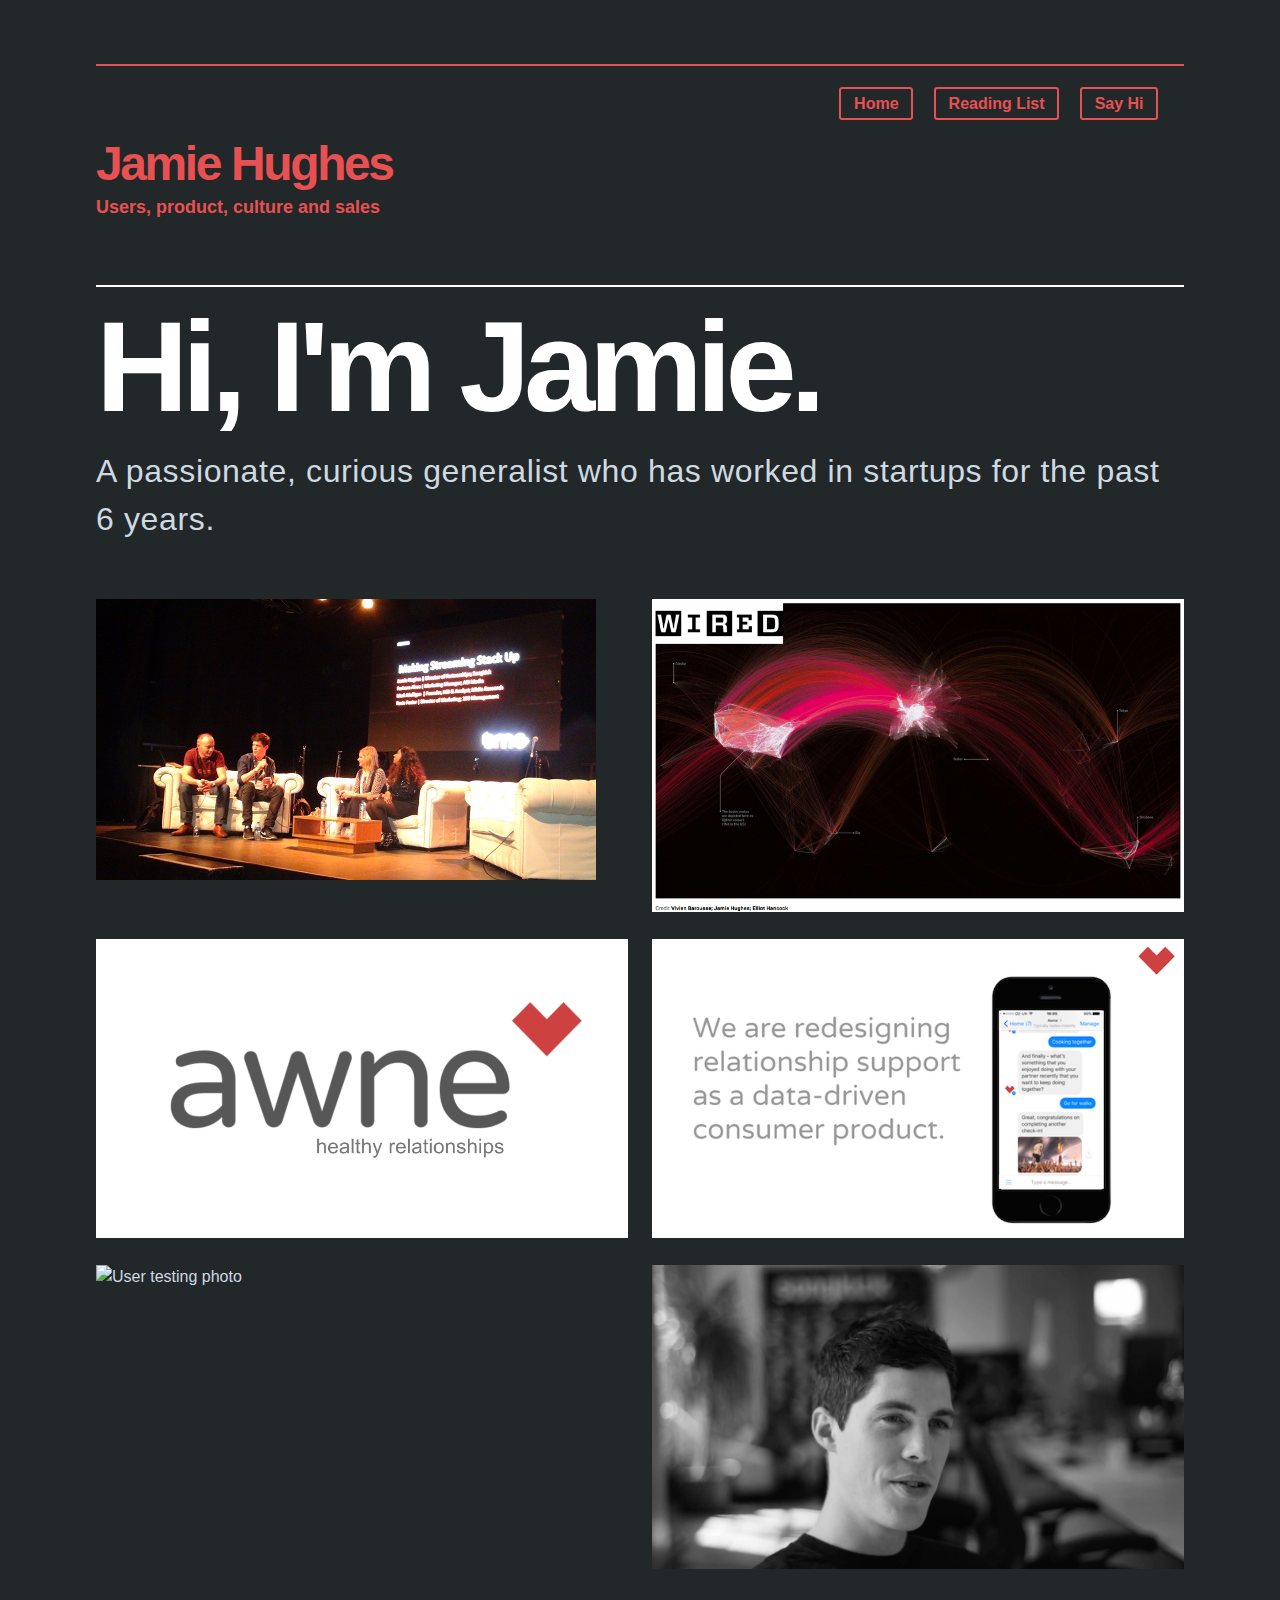
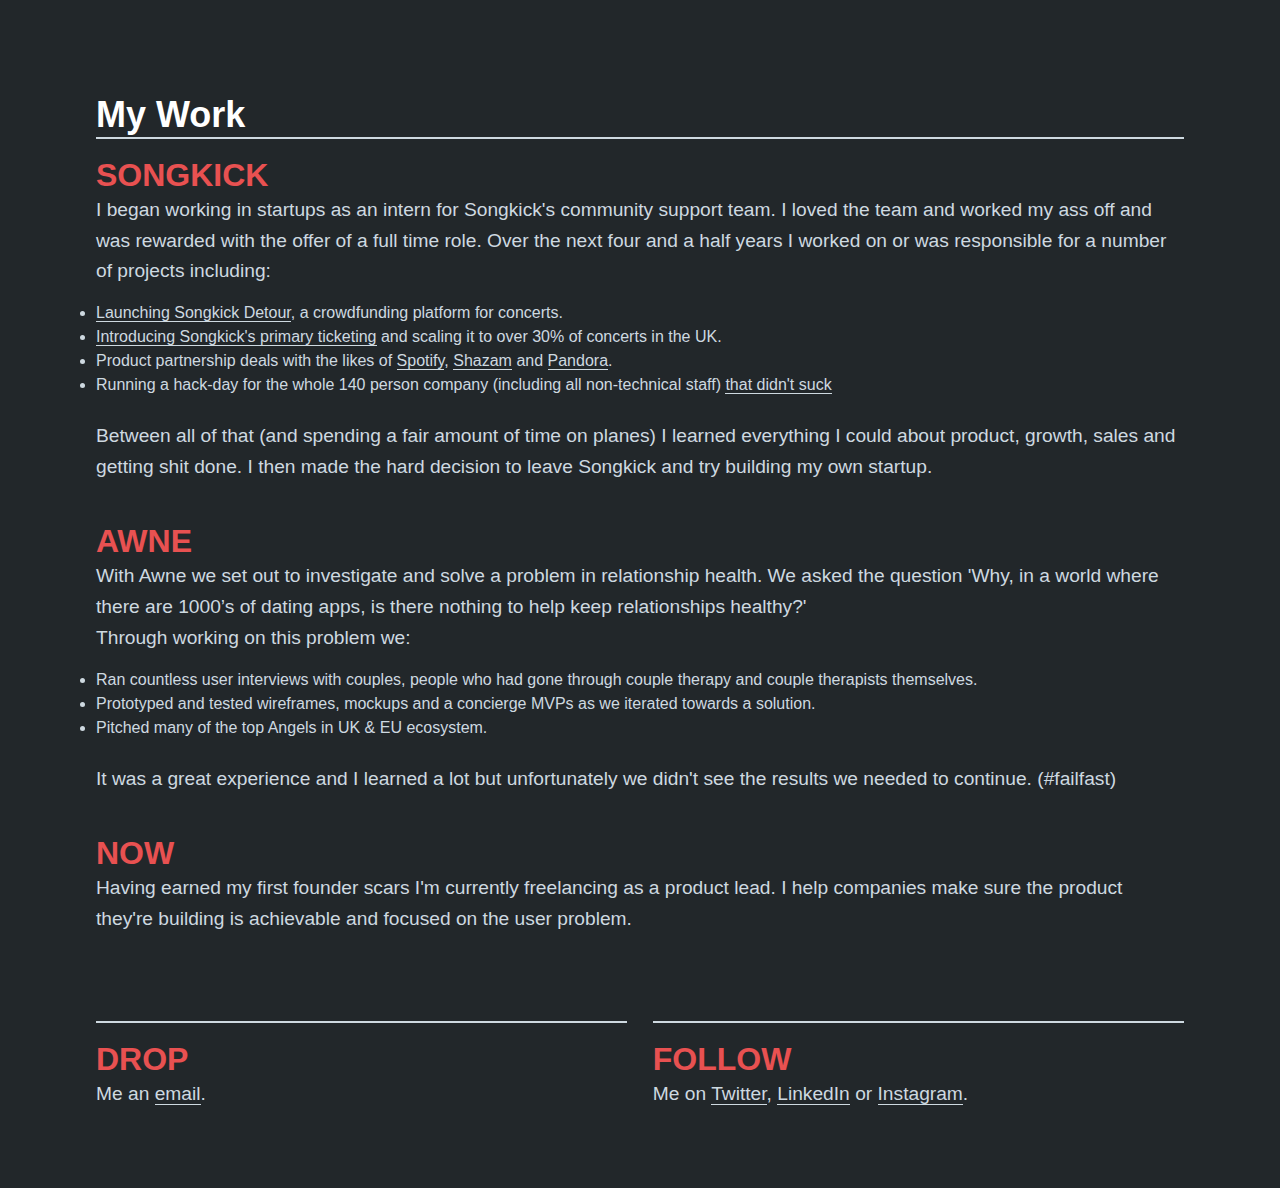
==== index.html @ 9d85dfd2 "footers" ====
<!doctype html>
<html>
<head>
	<meta charset="utf-8">
	<meta http-equiv="X-UA-Compatible" content="IE=edge">
	<meta name="viewport" content="width=device-width, initial-scale=1.0">

	<link rel="shortcut icon" href="img/favicon.ico"> 
	<link rel="stylesheet" href="css/vendor/fluidbox.min.css">
	<link rel="stylesheet" href="css/main.css">

	<title>Jamie Hughes</title>

</head>
<body>


	<header>
		<nav>
			<ul>
				<li><a href="#" class="bordered">Home</a></li>
				<li><a href="reading.html" class="bordered">Reading List</a></li>
				<li><a href="mailto:hijameshughes@gmail.com" class="bordered">Say Hi</a></li>
			</ul>
			</nav>
			
		<div id="logo-container">
			<div id="logo"><a href="/">Jamie Hughes</a></div>
			<div id="subtitle">Users, product, culture and sales</div>
		</div>
	</header>

	<div id="content">

		<section class="intro">
			<h1>Hi, I'm Jamie.</h1>
				<p>A passionate, curious generalist who has worked in startups for the past 6 years.</p>
			
		</section>

		<section class="row">
			<div class="photo-grid">
				<a href="img/streaming.jpg" rel="lightbox" class="col-2"><img src="img/streaming.jpg" alt="Brighton Music Conference panel"></a>
				<a href="img/wired.png" rel="lightbox" class="col-2"><img src="img/wired.png" alt="Wired article excerpt"></a>
				<a href="img/awne_front_page.png" rel="lightbox" class="col-2"><img src="img/awne_front_page.png" alt="Slide"></a>
				<a href="img/pitchslide.png" rel="lightbox" class="col-2"><img src="img/pitchslide.png" alt="Slide"></a>
				<a href="img/user-testing.png" rel="lightbox" class="col-2"><img src="img/user-testing.png" alt="User testing photo"></a>
				<a href="img/life_at_sk.png" rel="lightbox" class="col-2"><img src="img/life_at_sk.png" alt="life at sk"></a>
			</div>
			<br>
			<br>
		</section>
		
		<section class="row">
			<h1>My Work</h1>
			<div class="col-full">
				<h2>Songkick</h2>
				<p>
				I began working in startups as an intern for Songkick's community support team. I loved the team and worked my ass off and was rewarded with the offer of a full time role. Over the next four and a half years I worked on or was responsible for a number of projects including:</p>
				<li><a href="http://www.bbc.co.uk/news/technology-22552747">Launching Songkick Detour</a>, a crowdfunding platform for concerts.<br></li>
				<li><a href="https://www.theguardian.com/technology/2013/nov/21/songkick-iphone-in-app-ticketing">Introducing Songkick's primary ticketing</a> and scaling it to over 30% of concerts in the UK.<br></li>
				<li>Product partnership deals with the likes of <a href="http://www.macworld.com/article/3004531/streaming-media/spotify-launches-personalized-concert-recommendations.html">Spotify</a>, <a href="http://www.hypebot.com/hypebot/2017/03/songkick-announces-shazam-integration-new-stats.html">Shazam</a> and <a href="http://www.hypebot.com/hypebot/2016/11/pandora-gets-a-makeover-replays-more-skips-and-tour-dates-via-ticketfly-and-songkick.html">Pandora</a>.</li>
				<li>Running a hack-day for the whole 140 person company (including all non-technical staff) <a href="https://blog.songkick.com/sketching-at-scale-f08a529ae0b">that didn't suck</a><br><br>
				<p>Between all of that (and spending a fair amount of time on planes) I learned everything I could about product, growth, sales and getting shit done. I then made the hard decision to leave Songkick and try building my own startup.</p>
				<br>
				<h2>Awne</h2>
				<p> With Awne we set out to investigate and solve a problem in relationship health. We asked the question 'Why, in a world where there are 1000’s of dating apps, is there nothing to help keep relationships healthy?'<br>
				Through working on this problem we:</p>
				<li> Ran countless user interviews with couples, people who had gone through couple therapy and couple therapists themselves.</li>
				<li> Prototyped and tested wireframes, mockups and a concierge MVPs as we iterated towards a solution.</li>
				<li> Pitched many of the top Angels in UK & EU ecosystem.</li> <br>
				<p>It was a great experience and I learned a lot but unfortunately we didn't see the results we needed to continue. (#failfast)</p>
				<br>
				<h2>Now</h2>
				<p> Having earned my first founder scars I'm currently freelancing as a product lead. I help companies make sure the product they're building is achievable and focused on the user problem.</p>
				<br>
			</div>
		</section>
		
		<section class="row">
			<div class="col">
				<h2>Drop</h2>
				<p>
					Me an <a href="mailto:hijameshughes@gmail.com">email</a>.
				</p>
			</div>
			<div class="col">
				<h2>Follow</h2>
				<p>
					Me on <a href="http://twitter.com/jamiepluscoffee">Twitter</a>, <a href="https://www.linkedin.com/in/jamie-hughes-67142531/">LinkedIn</a> or <a href="https://www.instagram.com/jamiepluscoffeee/">Instagram</a>.
				</p>
			</div>
		</section>

	<script src="//ajax.googleapis.com/ajax/libs/jquery/1.11.0/jquery.min.js"></script>
	<script>
	if (!window.jQuery) 
	{
	    document.write('<script src="js/vendor/jquery.1.11.min.js"><\/script>');
	}
	</script>

	<script src="js/vendor/jquery.fluidbox.min.js"></script>
	<script src="js/main.js"></script>
</body>
</html>
---- css/vendor/fluidbox.min.css ----
.fluidbox{outline:0}.hidden{display:none}.fluidbox-overlay{background-color:rgba(255,255,255,.85);cursor:pointer;cursor:-webkit-zoom-out;cursor:-moz-zoom-out;opacity:0;position:fixed;top:0;left:0;bottom:0;right:0;transition:all .25s ease-in-out}.fluidbox-wrap{background-position:center center;background-size:cover;margin:0 auto;position:relative;transition:all .25s ease-in-out}.fluidbox-ghost{background-size:cover;background-position:center center;position:absolute;transition:all .25s ease-in-out}.fluidbox-closed .fluidbox-ghost{-webkit-transition-property:top,left,opacity,-webkit-transform;-moz-transition-property:top,left,opacity,-moz-transform;-o-transition-property:top,left,opacity,-o-transform;transition-property:top,left,opacity,transform;transition-delay:0,0,.25s,0}.fluidbox-closed .fluidbox-wrap img{transition-property:opacity;transition-delay:.25s;transition-duration:0s}
---- css/main.css ----
html, body, div, span, object, iframe,
h1, h2, h3, h4, h5, h6, p, blockquote, pre,
abbr, address, cite, code,
del, dfn, em, img, ins, kbd, q, samp,
small, strong, sub, sup, var,
b, i,
dl, dt, dd, ol, ul, li,
fieldset, form, label, legend,
table, caption, tbody, tfoot, thead, tr, th, td,
article, aside, canvas, details, figcaption, figure,
footer, header, hgroup, menu, nav, section, summary,
time, mark, audio, video {
  margin: 0;
  padding: 0;
  border: 0;
  outline: 0;
  vertical-align: baseline;
  background: transparent;
}

html, body {
  font-size: 100%;
}

article, aside, details, figcaption, figure, footer, header, hgroup, nav, section {
  display: block;
}

audio, canvas, video {
  display: inline-block;
}

audio:not([controls]) {
  display: none;
}

[hidden] {
  display: none;
}

html {
  font-size: 100%;
  -webkit-text-size-adjust: 100%;
  -ms-text-size-adjust: 100%;
}

html, button, input, select, textarea {
  font-family: sans-serif;
}

a:focus {
  outline: thin dotted;
  outline: 5px auto -webkit-focus-ring-color;
  outline-offset: -2px;
}
a:hover, a:active {
  outline: 0;
}

abbr[title] {
  border-bottom: 1px dotted;
}

b, strong {
  font-weight: bold;
}

blockquote {
  margin: 1em 40px;
}

dfn {
  font-style: italic;
}

mark {
  background: #ff0;
  color: #000;
}

pre, code, kbd, samp {
  font-family: monospace, serif;
  _font-family: 'courier new', monospace;
  font-size: 1em;
}

pre {
  white-space: pre;
  white-space: pre-wrap;
  word-wrap: break-word;
}

blockquote, q {
  quotes: none;
}
blockquote:before, blockquote:after, q:before, q:after {
  content: '';
  content: none;
}

small {
  font-size: 75%;
}

sub, sup {
  font-size: 75%;
  line-height: 0;
  position: relative;
  vertical-align: baseline;
}

sup {
  top: -0.5em;
}

sub {
  bottom: -0.25em;
}

nav ul, nav ol {
  list-style: none;
  list-style-image: none;
}

img {
  border: 0;
  height: auto;
  max-width: 100%;
  -ms-interpolation-mode: bicubic;
}

svg:not(:root) {
  overflow: hidden;
}

fieldset {
  border: 1px solid #c0c0c0;
  margin: 0 2px;
  padding: 0.35em 0.625em 0.75em;
}

legend {
  border: 0;
  padding: 0;
  white-space: normal;
}

button, input, select, textarea {
  font-size: 100%;
  margin: 0;
  vertical-align: baseline;
}

button, input {
  line-height: normal;
}

button, input[type="button"], input[type="reset"], input[type="submit"] {
  cursor: pointer;
  -webkit-appearance: button;
}

button[disabled], input[disabled] {
  cursor: default;
}

input[type="checkbox"], input[type="radio"] {
  box-sizing: border-box;
  padding: 0;
}

input[type="search"] {
  -webkit-appearance: textfield;
  -moz-box-sizing: content-box;
  -webkit-box-sizing: content-box;
  box-sizing: content-box;
}

input[type="search"]::-webkit-search-decoration, input[type="search"]::-webkit-search-cancel-button {
  -webkit-appearance: none;
}

button::-moz-focus-inner, input::-moz-focus-inner {
  border: 0;
  padding: 0;
}

textarea {
  overflow: auto;
  vertical-align: top;
}

table {
  border-collapse: collapse;
  border-spacing: 0;
}

/* Neat 1.7.0
 * http://neat.bourbon.io
 * Copyright 2012-2014 thoughtbot, inc.
 * MIT License */
html {
  -webkit-box-sizing: border-box;
  -moz-box-sizing: border-box;
  box-sizing: border-box;
}

*, *:before, *:after {
  -webkit-box-sizing: inherit;
  -moz-box-sizing: inherit;
  box-sizing: inherit;
}

body {
  -webkit-font-feature-settings: "kern", "liga", "frac", "pnum";
  -moz-font-feature-settings: "kern", "liga", "frac", "pnum";
  -ms-font-feature-settings: "kern", "liga", "frac", "pnum";
  font-feature-settings: "kern", "liga", "frac", "pnum";
  -webkit-font-smoothing: antialiased;
  text-rendering: optimizeLegibility;
  background-color: #22272a;
  color: #ced9e0;
  font-family: "font-family: " Helvetica Neue ",Helvetica,Arial,sans-serif";
  font-size: 1em;
  line-height: 1.5;
}

h1,
h2,
h3,
h4,
h5,
h6 {
  font-family: "font-family: " Helvetica Neue ",Helvetica,Arial,sans-serif";
  line-height: 1.25;
  margin: 0;
  color: #fff;
}

h1 {
  font-size: 2.25em;
}

h2 {
  font-size: 2em;
}

h3 {
  font-size: 1.75em;
}

h4 {
  font-size: 1.5em;
}

h5 {
  font-size: 1.25em;
}

h6 {
  font-size: 1em;
}

p {
  margin: 0 0 0.75em;
  font-family: "font-family: " Helvetica Neue ",Helvetica,Arial,sans-serif";
}

a {
  -webkit-transition: color 0.1s linear;
  -moz-transition: color 0.1s linear;
  transition: color 0.1s linear;
  color: #ced9e0;
  text-decoration: none;
}
a:hover {
  color: #9fb5c2;
  border-color: #9fb5c2;
}
a:active, a:focus {
  color: #9fb5c2;
  border-color: #9fb5c2;
  outline: none;
}

header {
  color: #fff;
}

hr {
  border-bottom: 1px solid #ddd;
  border-left: none;
  border-right: none;
  border-top: none;
  margin: 1.5em 0;
}

img,
picture {
  margin: 0;
  max-width: 100%;
}

blockquote {
  border-left: 2px solid #ddd;
  color: #fdfdfe;
  margin: 1.5em 0;
  padding-left: 0.75em;
}

cite {
  color: white;
  font-style: italic;
}
cite:before {
  content: "\2014 \00A0";
}

body {
  padding-left: 1em;
  padding-right: 1em;
}

a {
  border-bottom: 1px solid #ced9e0;
}

a:hover {
  color: #e85151;
}

header {
  max-width: 68em;
  margin-left: auto;
  margin-right: auto;
  margin-top: 4em;
  border-top: 2px solid #e85151;
  opacity: 0;
  -webkit-transform: translateY(50px);
  -moz-transform: translateY(50px);
  -ms-transform: translateY(50px);
  -o-transform: translateY(50px);
  transform: translateY(50px);
  -webkit-transition: all 1200ms ease;
  -moz-transition: all 1200ms ease;
  transition: all 1200ms ease;
  -webkit-transition-delay: 50ms;
  -moz-transition-delay: 50ms;
  transition-delay: 50ms;
}
header:after {
  content: "";
  display: table;
  clear: both;
}
@media screen and (max-width: 540px) {
  header {
    margin-top: 2em;
  }
}
header #logo-container {
  float: left;
  display: block;
  margin-right: 2.35765%;
  width: 48.82117%;
}
header #logo-container:last-child {
  margin-right: 0;
}
@media screen and (max-width: 540px) {
  header #logo-container {
    float: left;
    display: block;
    margin-right: 7.42297%;
    width: 100%;
  }
  header #logo-container:last-child {
    margin-right: 0;
  }
}
header #logo-container #logo {
  padding-top: 0em;
  font-weight: bold;
  font-size: 48px;
  line-height: 60px;
  letter-spacing: -0.05em;
  float: none;
}
header #logo-container #subtitle {
  color: #e85151;
  font-weight: bold;
  font-size: 18px;
}
header a {
  color: #e85151;
  text-decoration: none;
  border: none;
}
header a:hover {
  color: #d11c1c;
  border-color: #d11c1c;
}
header a:active, header a:focus {
  color: #d11c1c;
  border-color: #d11c1c;
}
header nav {
  text-align: right;
  float: right;
  display: block;
  margin-right: 2.35765%;
  width: 74.41059%;
}
header nav:last-child {
  margin-right: 0;
}
@media screen and (max-width: 540px) {
  header nav {
    text-align: left;
    margin-top: 1em;
    float: right;
    display: block;
    margin-right: 7.42297%;
    width: 100%;
  }
  header nav:last-child {
    margin-right: 0;
  }
}
header nav ul {
  padding-top: 0.5em;
  line-height: 60px;
}
header nav ul li {
  display: inline-block;
  margin-left: 1em;
}
@media screen and (max-width: 540px) {
  header nav ul li {
    margin-left: 0;
    margin-right: 1em;
  }
}
header nav ul li a {
  font-weight: bold;
}
header nav ul li a.bordered {
  border-radius: 0.2em;
  padding: 0.4em;
  padding-left: 0.8em;
  padding-right: 0.8em;
  border: 2px solid #e85151;
}

#content {
  max-width: 68em;
  margin-left: auto;
  margin-right: auto;
  padding-bottom: 1em;
  opacity: 0;
  -webkit-transform: translateY(50px);
  -moz-transform: translateY(50px);
  -ms-transform: translateY(50px);
  -o-transform: translateY(50px);
  transform: translateY(50px);
  -webkit-transition: all 1200ms ease;
  -moz-transition: all 1200ms ease;
  transition: all 1200ms ease;
  -webkit-transition-delay: 350ms;
  -moz-transition-delay: 350ms;
  transition-delay: 350ms;
}
#content:after {
  content: "";
  display: table;
  clear: both;
}
#content section.intro {
  max-width: 68em;
  margin-left: auto;
  margin-right: auto;
  margin-bottom: 0em;
}
#content section.intro:after {
  content: "";
  display: table;
  clear: both;
}
@media screen and (max-width: 540px) {
  #content section.intro {
    margin-bottom: 1em;
  }
}
#content section.intro h1 {
  font-size: 8em;
  border-top: 2px solid #fff;
  letter-spacing: -0.05em;
  margin-top: 0.5em;
  margin-bottom: 0em;
}
@media screen and (max-width: 540px) {
  #content section.intro h1 {
    font-size: 4em;
    line-height: 1.2em;
    padding-top: 0.4em;
  }
}
#content section.intro h1 span.nl {
  display: none;
}
@media screen and (max-width: 540px) {
  #content section.intro h1 span.nl {
    display: block;
  }
}
#content section.intro p {
  font-size: 2.0em;
  line-height: 1.5em;
  letter-spacing: 0.02em;
}
#content section.row {
  max-width: 68em;
  margin-left: auto;
  margin-right: auto;
  padding-top: 2em;
  padding-bottom: 1em;
}
#content section.row h2 {
  text-transform: uppercase;
  font-size: 2.0em;
  font-weight: bold;
  color: #e85151;
  margin-bottom: 0em;
}
#content section.row p {
  font-size: 1.2em;
  line-height: 1.6em;
}
#content section.row .col, #content section.row .col-full {
  float: left;
  display: block;
  margin-right: 2.35765%;
  width: 48.82117%;
  border-top: 2px solid #ced9e0;
  padding-top: 1em;
  padding-bottom: 3em;
}
#content section.row .col:last-child, #content section.row .col-full:last-child {
  margin-right: 0;
}
@media screen and (max-width: 540px) {
  #content section.row .col, #content section.row .col-full {
    float: left;
    display: block;
    margin-right: 7.42297%;
    width: 100%;
  }
  #content section.row .col:last-child, #content section.row .col-full:last-child {
    margin-right: 0;
  }
}
#content section.row .col-full {
  float: left;
  display: block;
  margin-right: 2.35765%;
  width: 100%;
}
#content section.row .col-full:last-child {
  margin-right: 0;
}
@media screen and (max-width: 540px) {
  #content section.row .col-full {
    float: left;
    display: block;
    margin-right: 7.42297%;
    width: 100%;
  }
  #content section.row .col-full:last-child {
    margin-right: 0;
  }
}
#content .photo-grid {
  display: -webkit-box;
  display: -moz-box;
  display: box;
  display: -webkit-flex;
  display: -moz-flex;
  display: -ms-flexbox;
  display: flex;
  -webkit-flex-flow: row wrap;
  -moz-flex-flow: row wrap;
  flex-flow: row wrap;
  -webkit-box-pack: justify;
  -moz-box-pack: justify;
  box-pack: justify;
  -webkit-justify-content: space-between;
  -moz-justify-content: space-between;
  -ms-justify-content: space-between;
  -o-justify-content: space-between;
  justify-content: space-between;
  -ms-flex-pack: justify;
}
#content .photo-grid a {
  margin-bottom: 20px;
  border: none;
  text-decoration: none;
}
#content .photo-grid a.col-1 {
  width: 100%;
}
#content .photo-grid a.col-2 {
  width: 49%;
  width: calc(50% - 12px);
}
#content .photo-grid a.col-3 {
  width: 32%;
  width: calc(33.33333% - 16px);
}
@media screen and (max-width: 540px) {
  #content .photo-grid a {
    margin-bottom: 10px;
  }
  #content .photo-grid a.col-2 {
    width: 49%;
    width: calc(50% - 7px);
  }
}

.loaded header {
  -webkit-transform: none;
  -moz-transform: none;
  -ms-transform: none;
  -o-transform: none;
  transform: none;
  opacity: 1;
}
.loaded #content {
  -webkit-transform: none;
  -moz-transform: none;
  -ms-transform: none;
  -o-transform: none;
  transform: none;
  opacity: 1;
}

/*# sourceMappingURL=main.css.map */
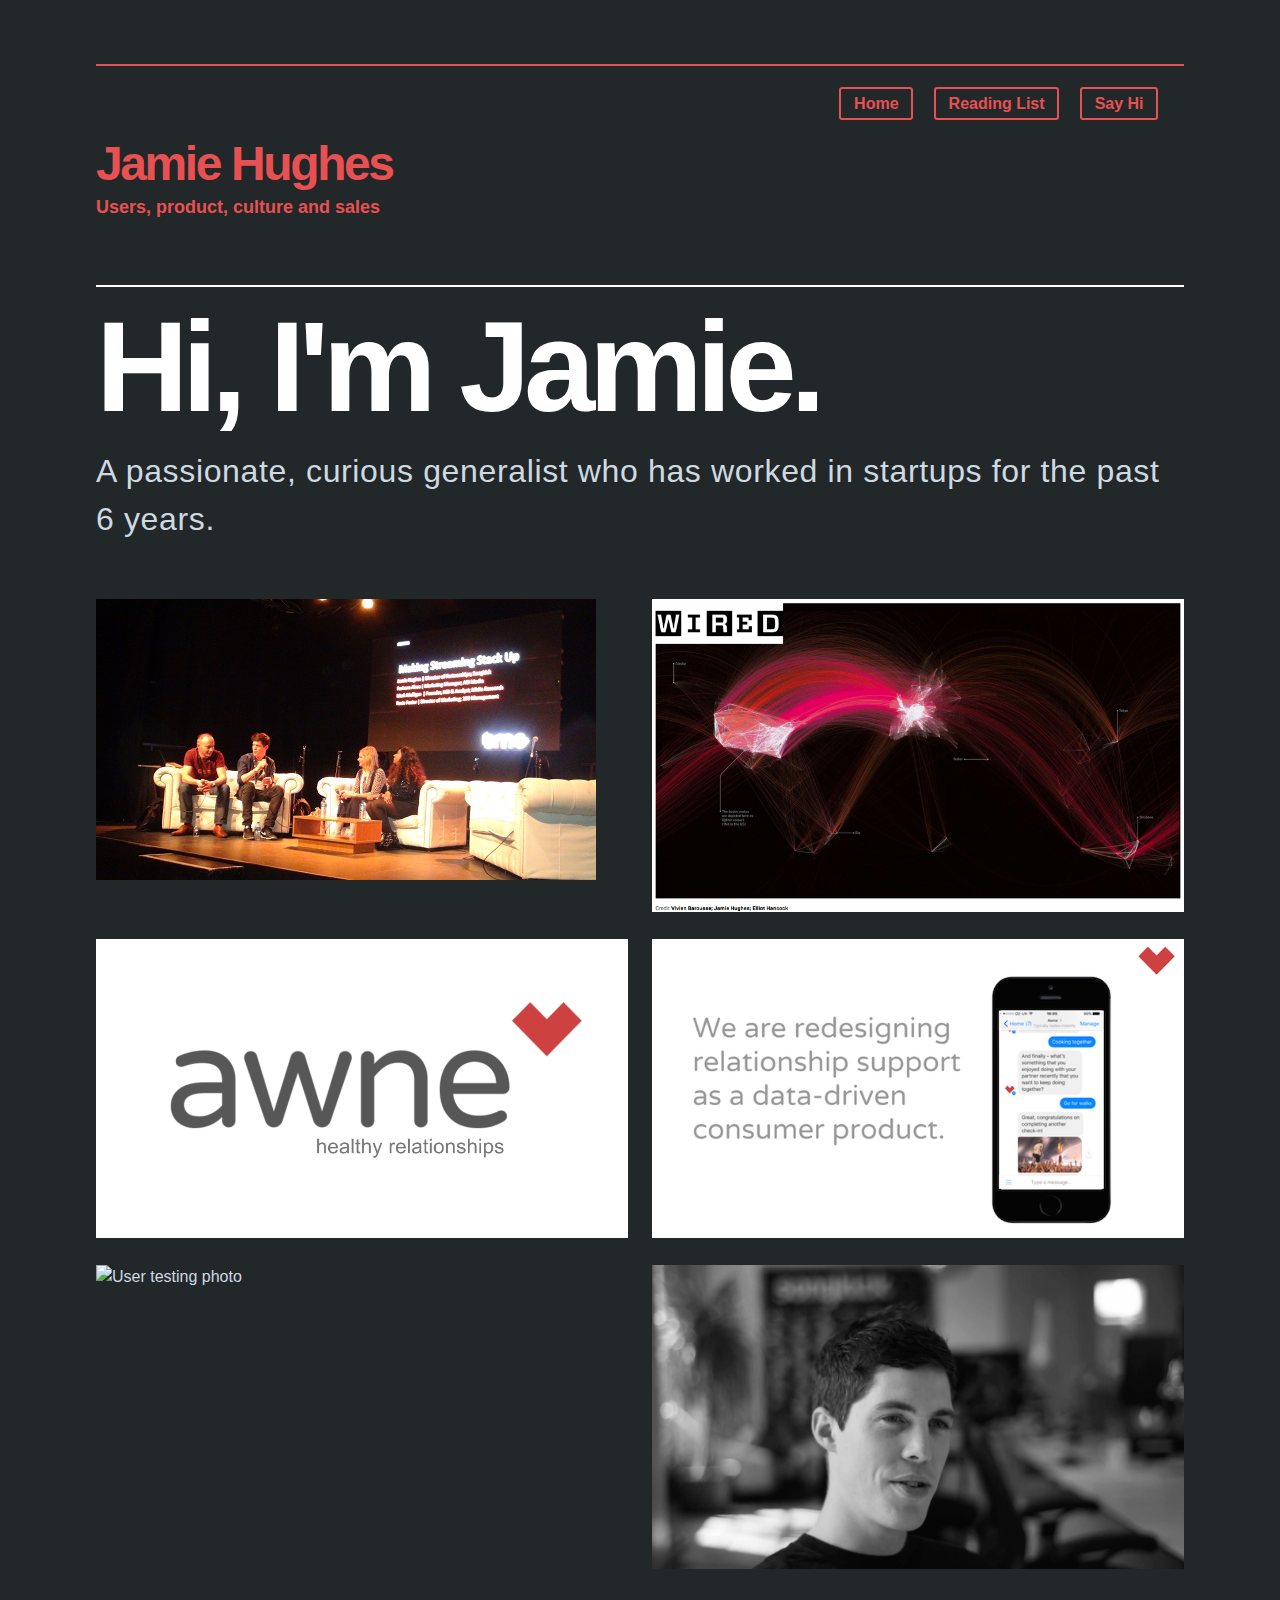
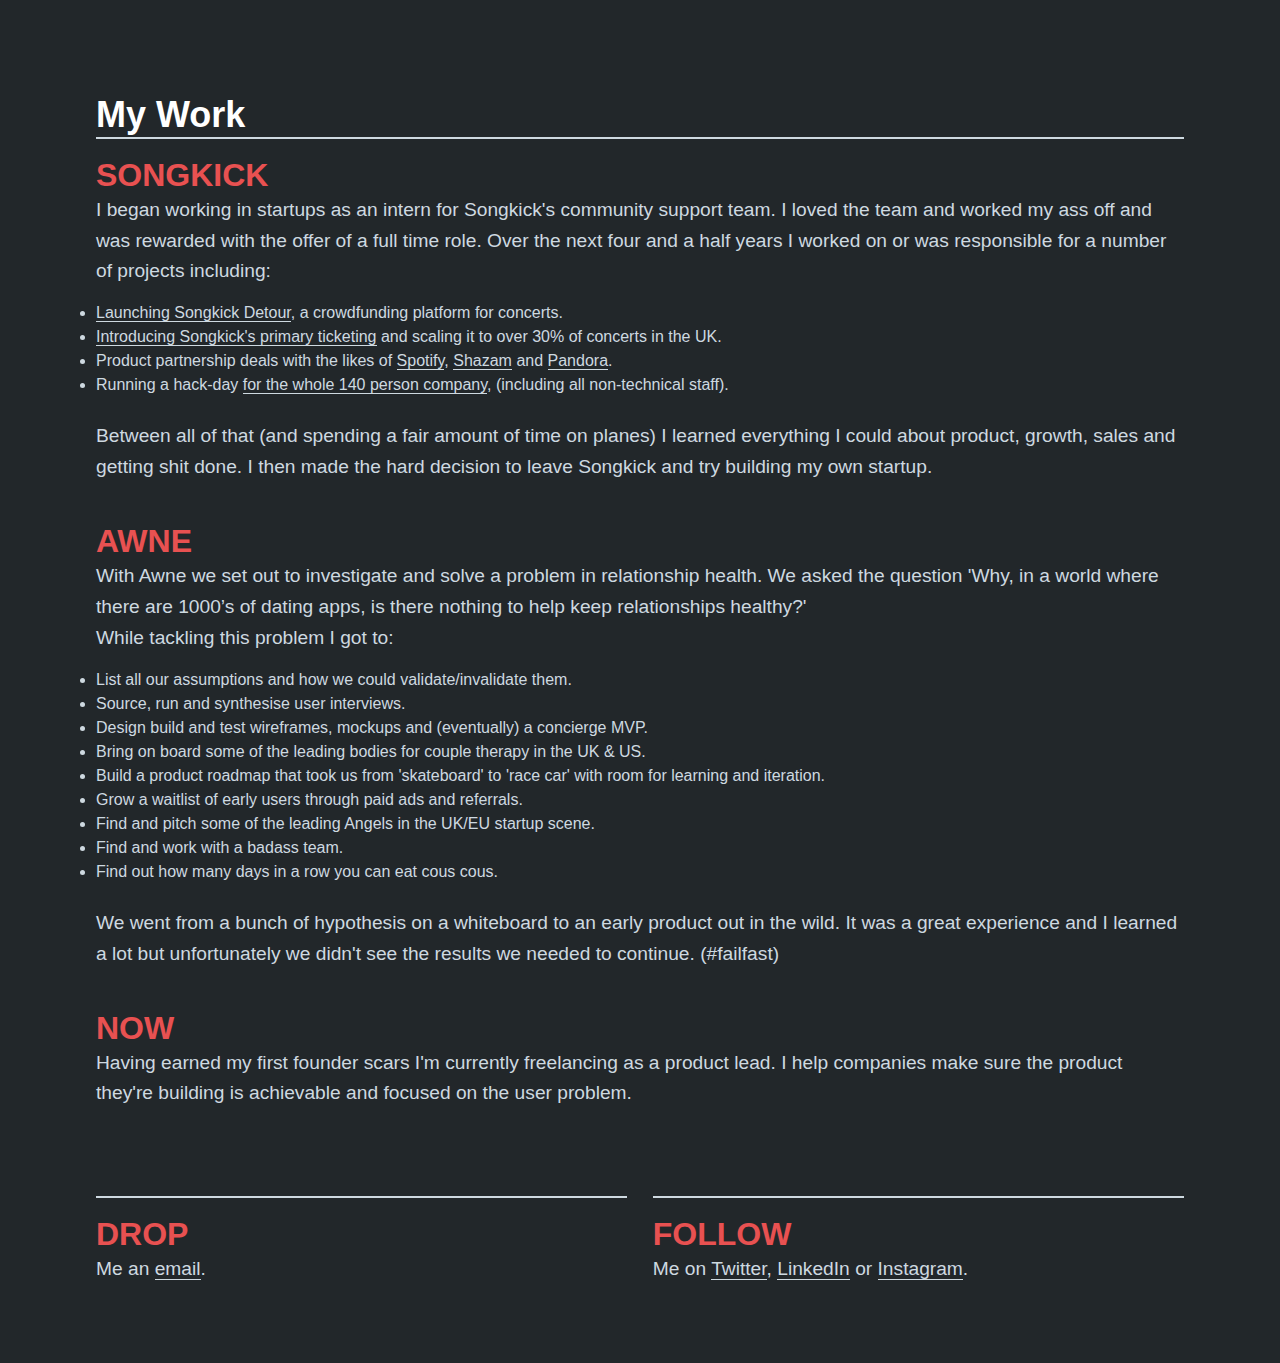
==== commit e744643f: "copy" ====
--- a/index.html
+++ b/index.html
@@ -60,16 +60,23 @@
 				<li><a href="http://www.bbc.co.uk/news/technology-22552747">Launching Songkick Detour</a>, a crowdfunding platform for concerts.<br></li>
 				<li><a href="https://www.theguardian.com/technology/2013/nov/21/songkick-iphone-in-app-ticketing">Introducing Songkick's primary ticketing</a> and scaling it to over 30% of concerts in the UK.<br></li>
 				<li>Product partnership deals with the likes of <a href="http://www.macworld.com/article/3004531/streaming-media/spotify-launches-personalized-concert-recommendations.html">Spotify</a>, <a href="http://www.hypebot.com/hypebot/2017/03/songkick-announces-shazam-integration-new-stats.html">Shazam</a> and <a href="http://www.hypebot.com/hypebot/2016/11/pandora-gets-a-makeover-replays-more-skips-and-tour-dates-via-ticketfly-and-songkick.html">Pandora</a>.</li>
-				<li>Running a hack-day for the whole 140 person company (including all non-technical staff) <a href="https://blog.songkick.com/sketching-at-scale-f08a529ae0b">that didn't suck</a><br><br>
+				<li>Running a hack-day <a href="https://blog.songkick.com/sketching-at-scale-f08a529ae0b">for the whole 140 person company</a>, (including all non-technical staff).</li><br>
 				<p>Between all of that (and spending a fair amount of time on planes) I learned everything I could about product, growth, sales and getting shit done. I then made the hard decision to leave Songkick and try building my own startup.</p>
 				<br>
 				<h2>Awne</h2>
 				<p> With Awne we set out to investigate and solve a problem in relationship health. We asked the question 'Why, in a world where there are 1000’s of dating apps, is there nothing to help keep relationships healthy?'<br>
-				Through working on this problem we:</p>
-				<li> Ran countless user interviews with couples, people who had gone through couple therapy and couple therapists themselves.</li>
-				<li> Prototyped and tested wireframes, mockups and a concierge MVPs as we iterated towards a solution.</li>
-				<li> Pitched many of the top Angels in UK & EU ecosystem.</li> <br>
-				<p>It was a great experience and I learned a lot but unfortunately we didn't see the results we needed to continue. (#failfast)</p>
+				While tackling this problem I got to:
+				<li> List all our assumptions and how we could validate/invalidate them.</li> 
+				<li> Source, run and synthesise user interviews.</li>
+				<li> Design build and test wireframes, mockups and (eventually) a concierge MVP.</li>
+				<li> Bring on board some of the leading bodies for couple therapy in the UK & US.</li>
+				<li> Build a product roadmap that took us from 'skateboard' to 'race car' with room for learning and iteration.</li>
+				<li> Grow a waitlist of early users through paid ads and referrals.</li>
+				<li> Find and pitch some of the leading Angels in the UK/EU startup scene.</li>
+				<li> Find and work with a badass team.</li>
+				<li> Find out how many days in a row you can eat cous cous.</li>
+				<br>
+				<p>We went from a bunch of hypothesis on a whiteboard to an early product out in the wild. It was a great experience and I learned a lot but unfortunately we didn't see the results we needed to continue. (#failfast)</p>
 				<br>
 				<h2>Now</h2>
 				<p> Having earned my first founder scars I'm currently freelancing as a product lead. I help companies make sure the product they're building is achievable and focused on the user problem.</p>
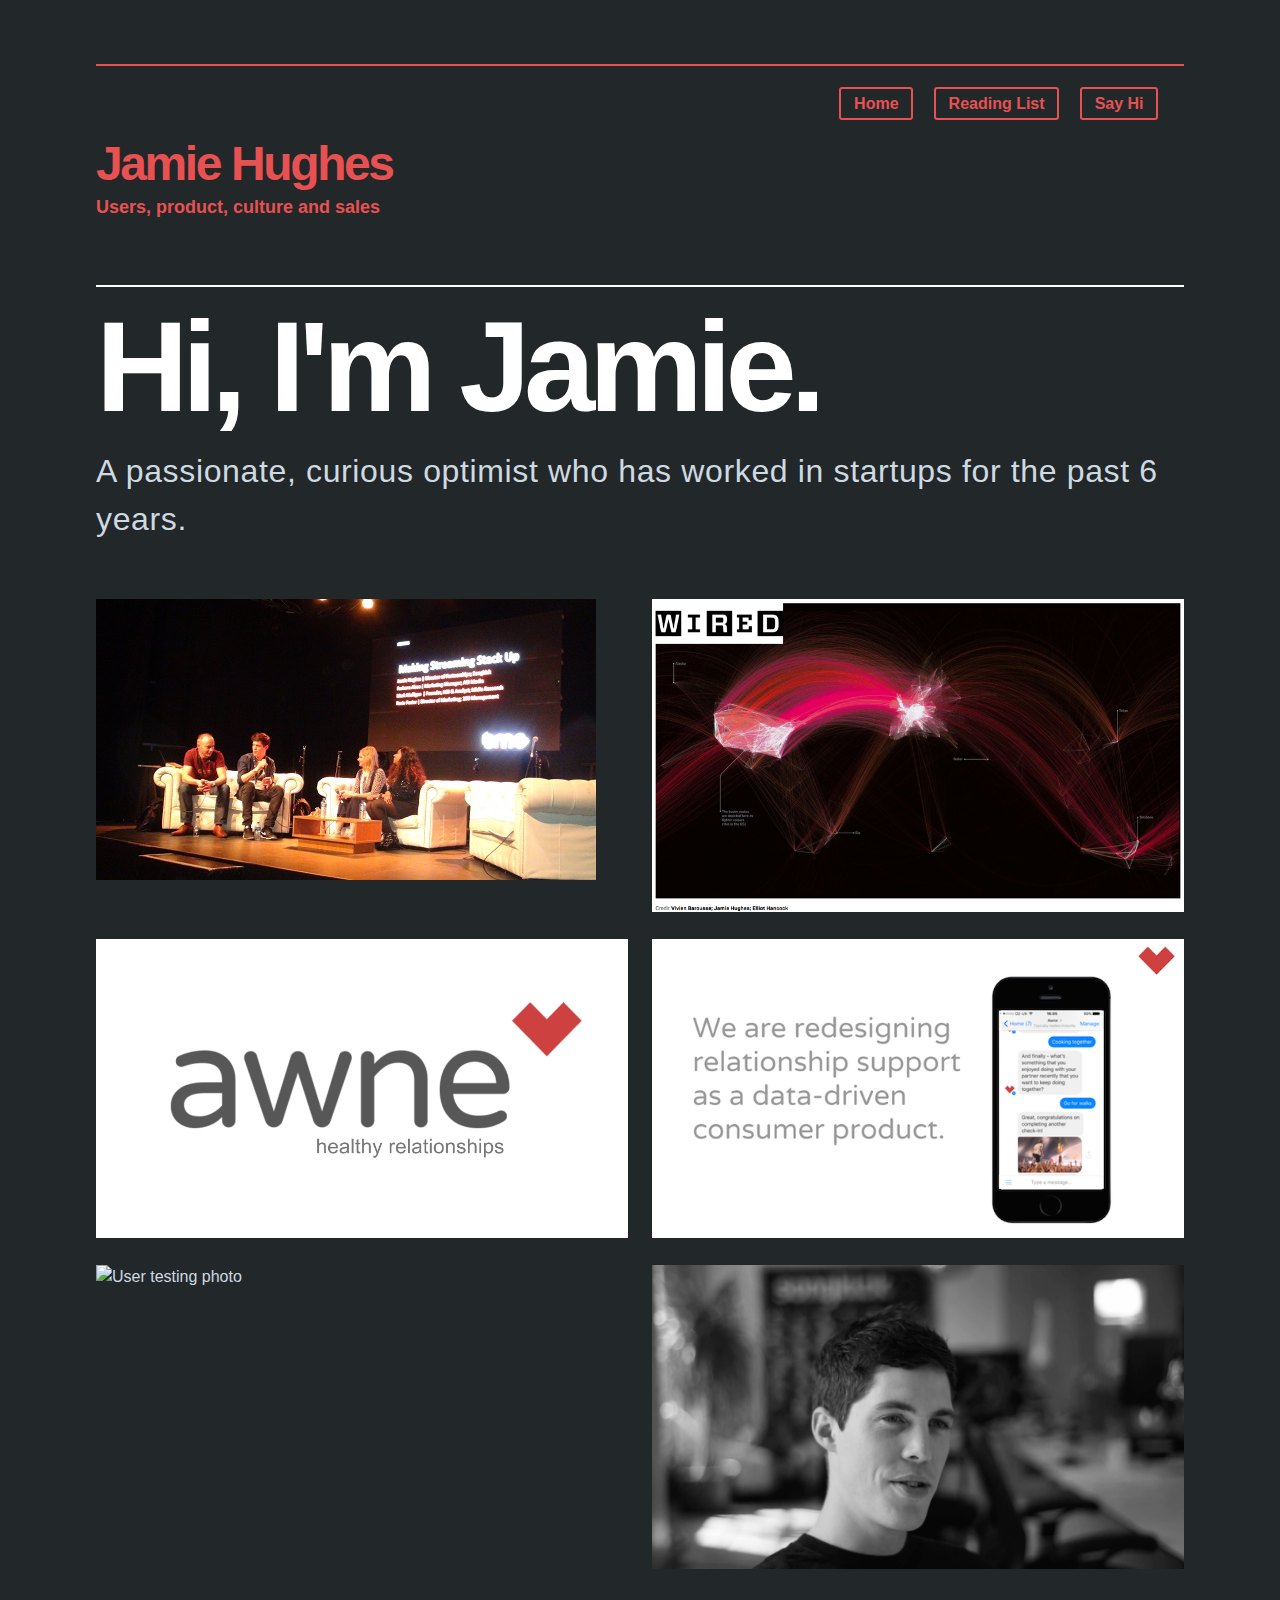
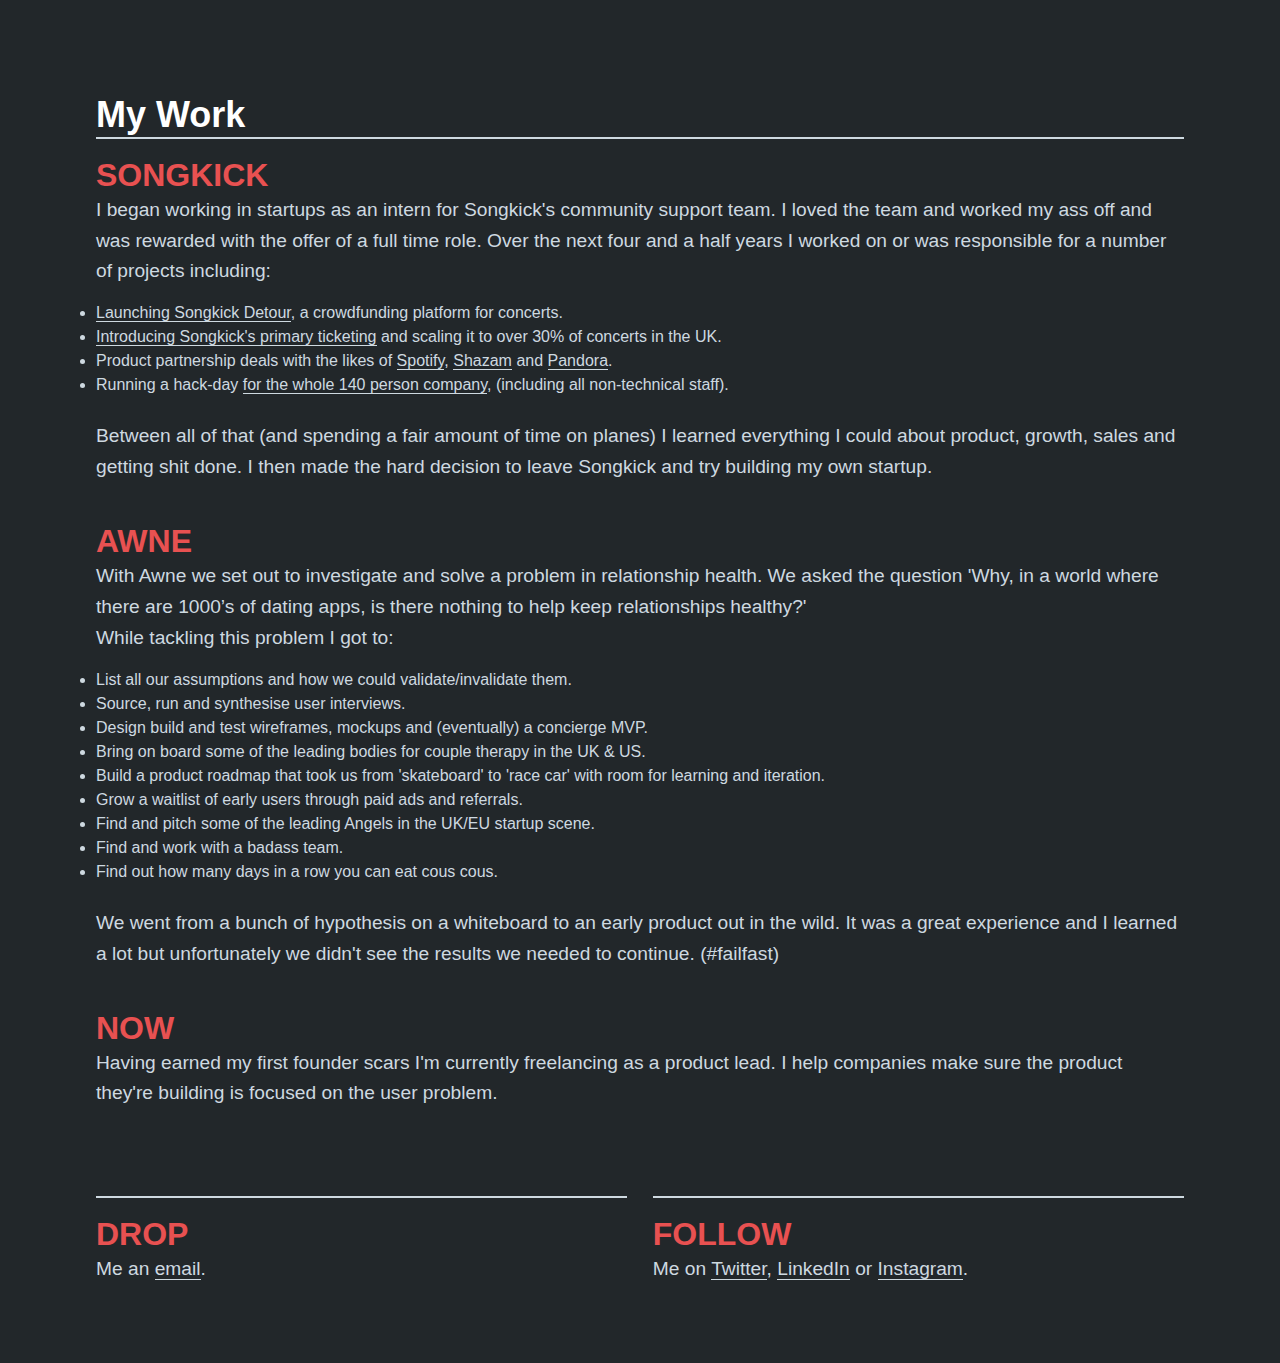
==== commit 531b4879: "updatez" ====
--- a/index.html
+++ b/index.html
@@ -34,7 +34,7 @@
 
 		<section class="intro">
 			<h1>Hi, I'm Jamie.</h1>
-				<p>A passionate, curious generalist who has worked in startups for the past 6 years.</p>
+				<p>A passionate, curious optimist who has worked in startups for the past 6 years.</p>
 			
 		</section>
 
@@ -79,7 +79,7 @@
 				<p>We went from a bunch of hypothesis on a whiteboard to an early product out in the wild. It was a great experience and I learned a lot but unfortunately we didn't see the results we needed to continue. (#failfast)</p>
 				<br>
 				<h2>Now</h2>
-				<p> Having earned my first founder scars I'm currently freelancing as a product lead. I help companies make sure the product they're building is achievable and focused on the user problem.</p>
+				<p> Having earned my first founder scars I'm currently freelancing as a product lead. I help companies make sure the product they're building is focused on the user problem.</p>
 				<br>
 			</div>
 		</section>
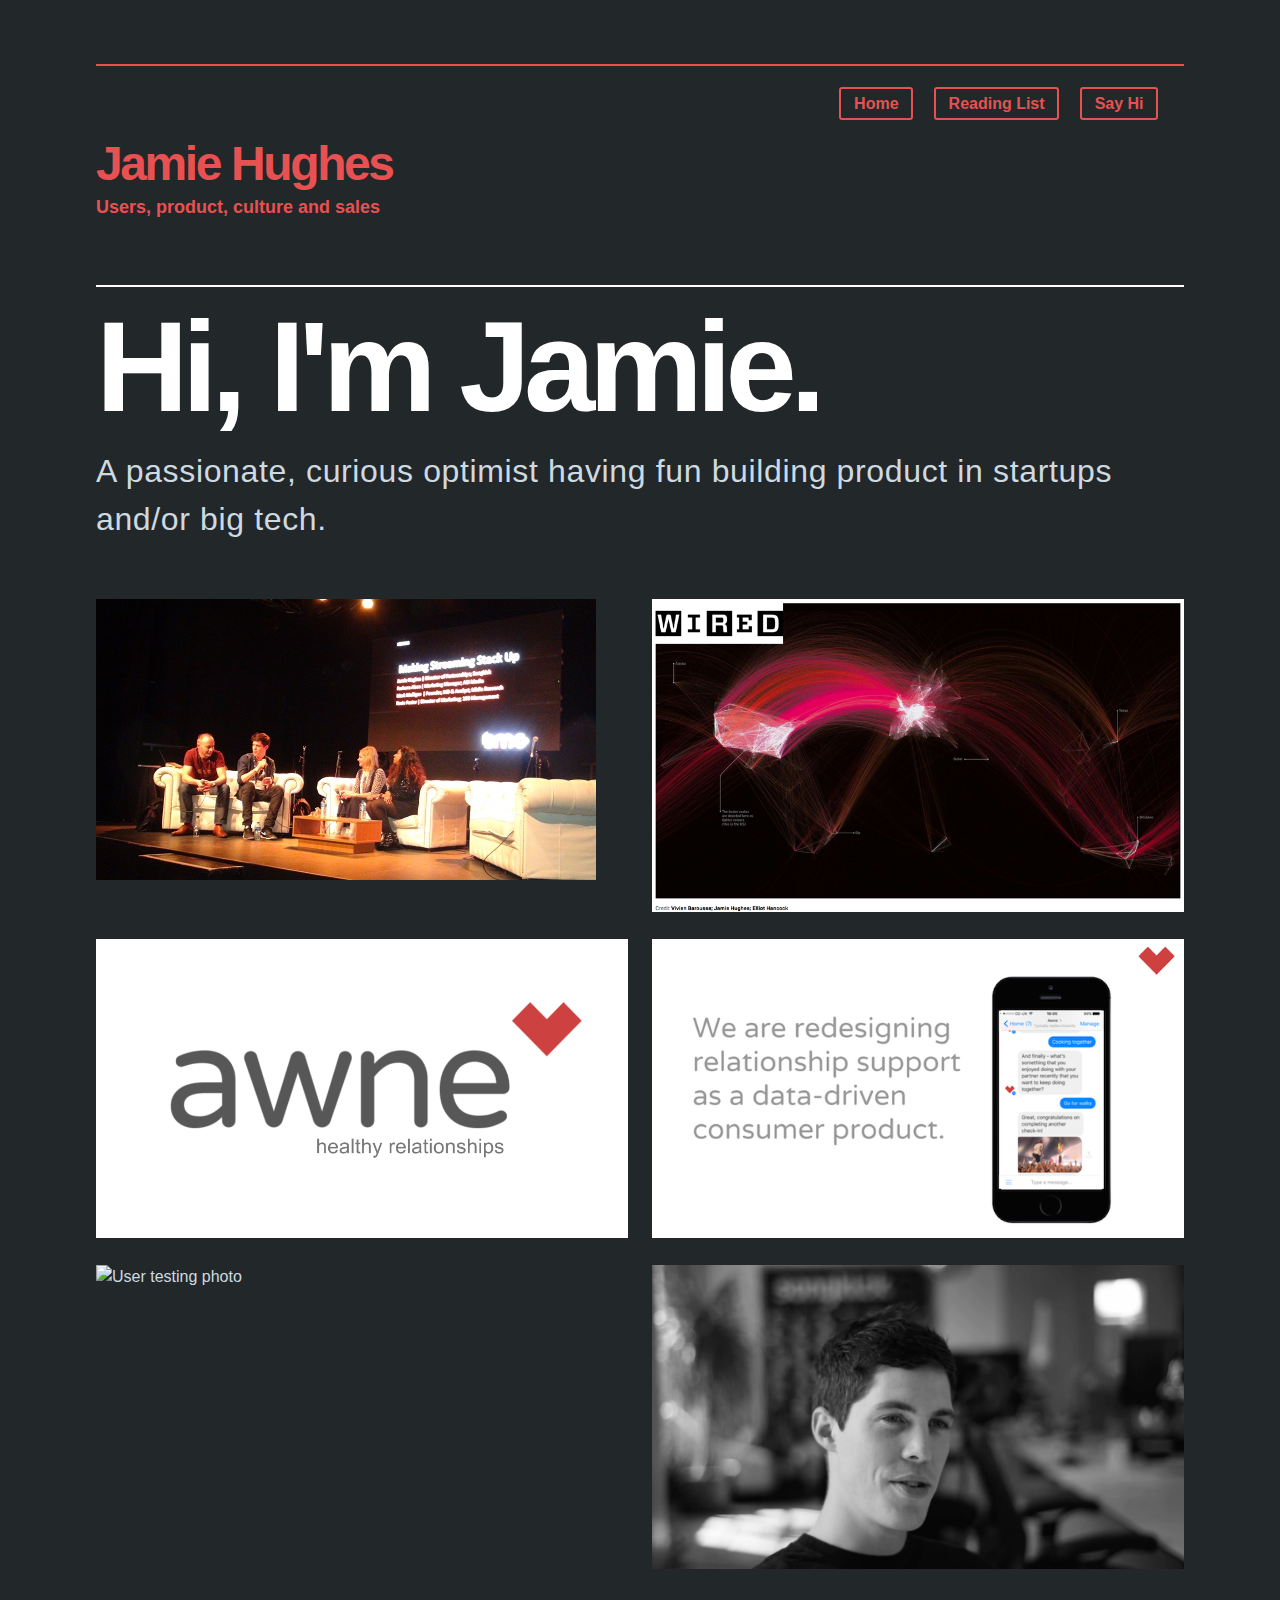
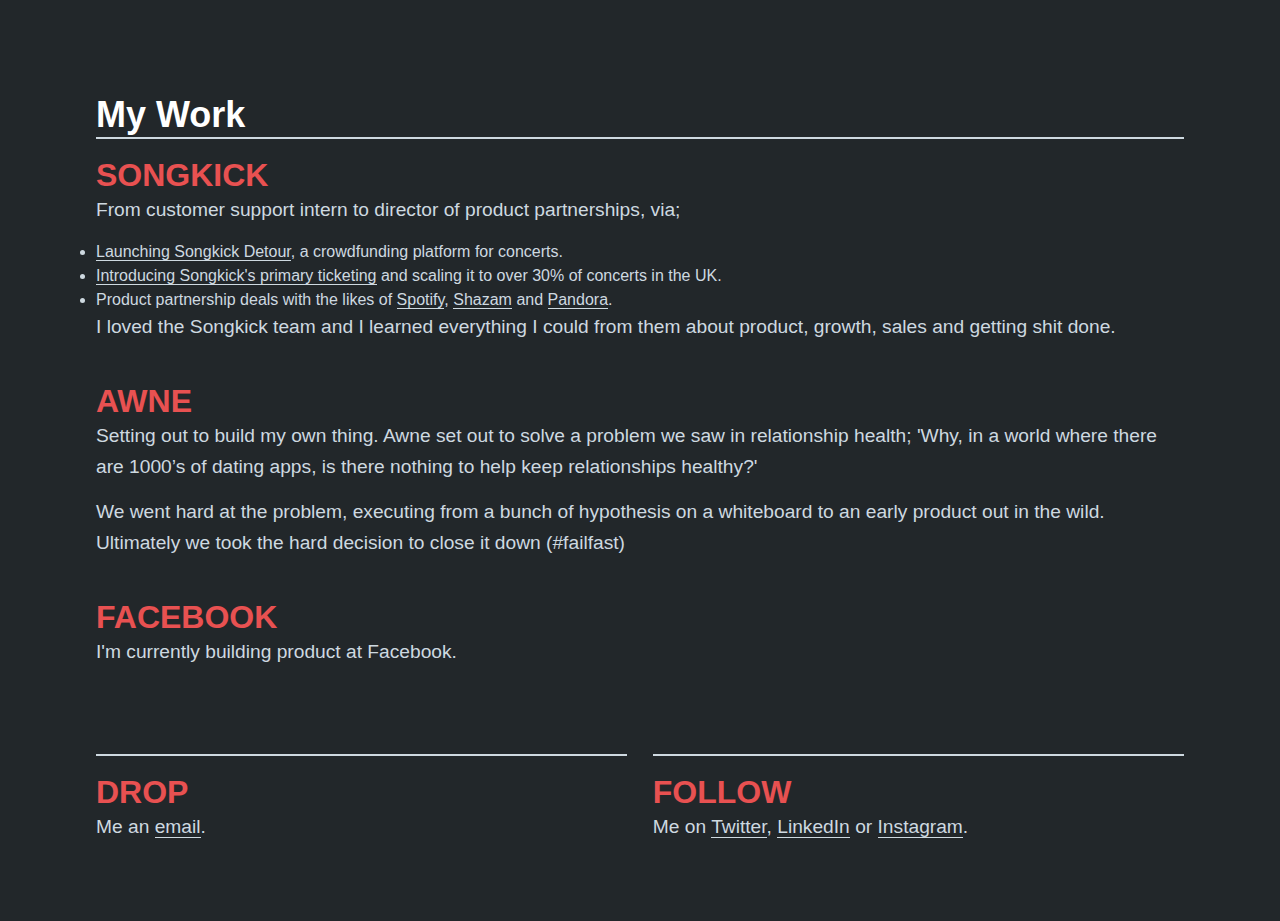
==== commit 07875a90: "Updating after a year" ====
--- a/index.html
+++ b/index.html
@@ -34,7 +34,7 @@
 
 		<section class="intro">
 			<h1>Hi, I'm Jamie.</h1>
-				<p>A passionate, curious optimist who has worked in startups for the past 6 years.</p>
+				<p>A passionate, curious optimist having fun building product in startups and/or big tech.</p>
 			
 		</section>
 
@@ -56,30 +56,18 @@
 			<div class="col-full">
 				<h2>Songkick</h2>
 				<p>
-				I began working in startups as an intern for Songkick's community support team. I loved the team and worked my ass off and was rewarded with the offer of a full time role. Over the next four and a half years I worked on or was responsible for a number of projects including:</p>
+				From customer support intern to director of product partnerships, via;</p>
 				<li><a href="http://www.bbc.co.uk/news/technology-22552747">Launching Songkick Detour</a>, a crowdfunding platform for concerts.<br></li>
 				<li><a href="https://www.theguardian.com/technology/2013/nov/21/songkick-iphone-in-app-ticketing">Introducing Songkick's primary ticketing</a> and scaling it to over 30% of concerts in the UK.<br></li>
 				<li>Product partnership deals with the likes of <a href="http://www.macworld.com/article/3004531/streaming-media/spotify-launches-personalized-concert-recommendations.html">Spotify</a>, <a href="http://www.hypebot.com/hypebot/2017/03/songkick-announces-shazam-integration-new-stats.html">Shazam</a> and <a href="http://www.hypebot.com/hypebot/2016/11/pandora-gets-a-makeover-replays-more-skips-and-tour-dates-via-ticketfly-and-songkick.html">Pandora</a>.</li>
-				<li>Running a hack-day <a href="https://blog.songkick.com/sketching-at-scale-f08a529ae0b">for the whole 140 person company</a>, (including all non-technical staff).</li><br>
-				<p>Between all of that (and spending a fair amount of time on planes) I learned everything I could about product, growth, sales and getting shit done. I then made the hard decision to leave Songkick and try building my own startup.</p>
+				<p> I loved the Songkick team and I learned everything I could from them about product, growth, sales and getting shit done.</p>
 				<br>
 				<h2>Awne</h2>
-				<p> With Awne we set out to investigate and solve a problem in relationship health. We asked the question 'Why, in a world where there are 1000’s of dating apps, is there nothing to help keep relationships healthy?'<br>
-				While tackling this problem I got to:
-				<li> List all our assumptions and how we could validate/invalidate them.</li> 
-				<li> Source, run and synthesise user interviews.</li>
-				<li> Design build and test wireframes, mockups and (eventually) a concierge MVP.</li>
-				<li> Bring on board some of the leading bodies for couple therapy in the UK & US.</li>
-				<li> Build a product roadmap that took us from 'skateboard' to 'race car' with room for learning and iteration.</li>
-				<li> Grow a waitlist of early users through paid ads and referrals.</li>
-				<li> Find and pitch some of the leading Angels in the UK/EU startup scene.</li>
-				<li> Find and work with a badass team.</li>
-				<li> Find out how many days in a row you can eat cous cous.</li>
+				<p> Setting out to build my own thing. Awne set out to solve a problem we saw in relationship health; 'Why, in a world where there are 1000’s of dating apps, is there nothing to help keep relationships healthy?'<br>
+				<p>We went hard at the problem, executing from a bunch of hypothesis on a whiteboard to an early product out in the wild. Ultimately we took the hard decision to close it down (#failfast)</p>
 				<br>
-				<p>We went from a bunch of hypothesis on a whiteboard to an early product out in the wild. It was a great experience and I learned a lot but unfortunately we didn't see the results we needed to continue. (#failfast)</p>
-				<br>
-				<h2>Now</h2>
-				<p> Having earned my first founder scars I'm currently freelancing as a product lead. I help companies make sure the product they're building is focused on the user problem.</p>
+				<h2>Facebook</h2>
+				<p> I'm currently building product at Facebook.</p>
 				<br>
 			</div>
 		</section>
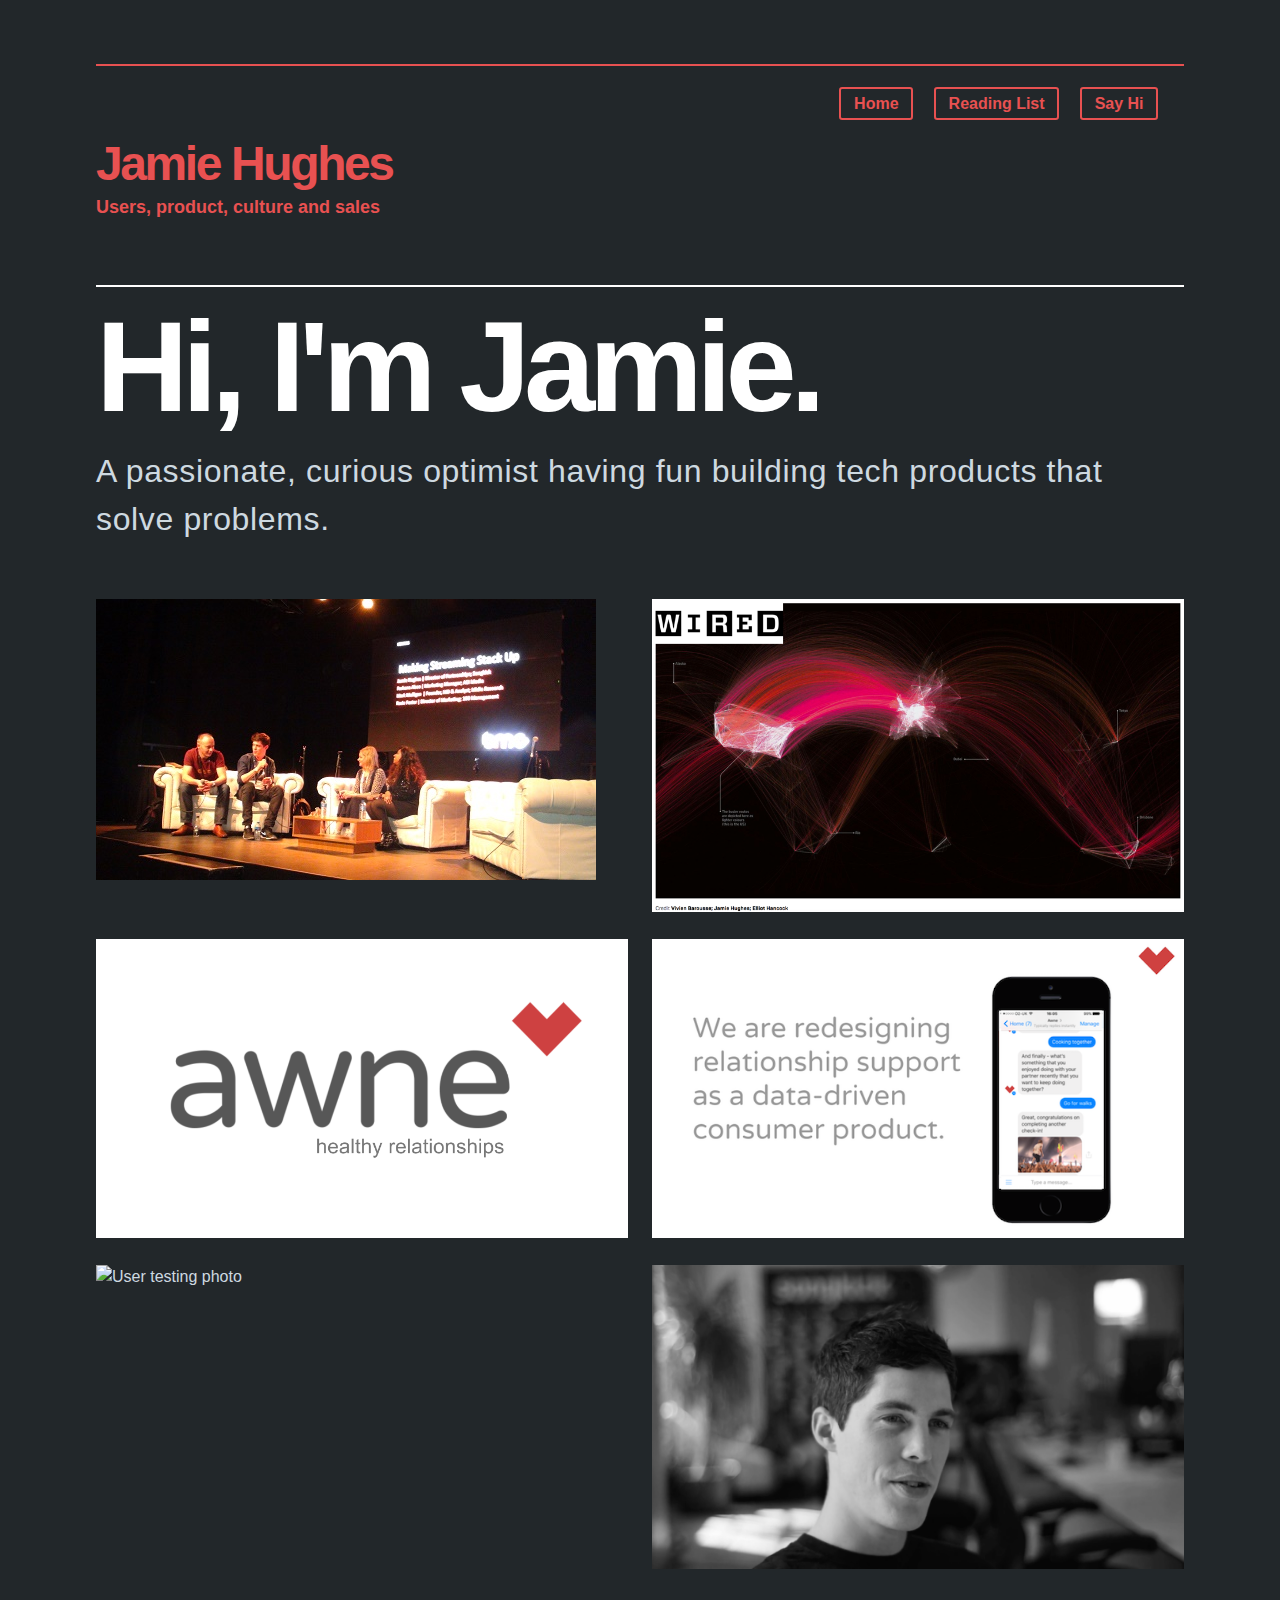
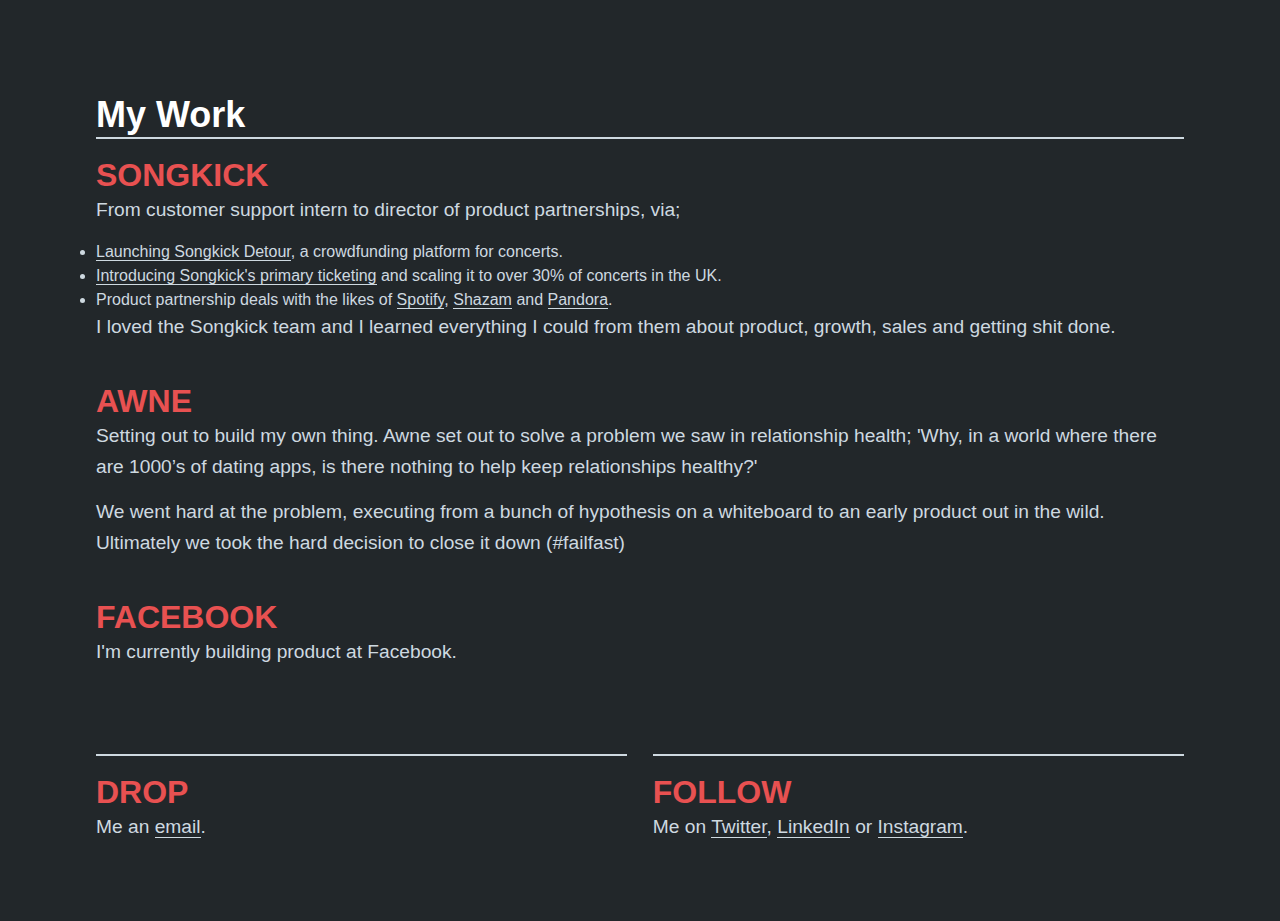
==== commit 989b0b92: "Sorry!" ====
--- a/index.html
+++ b/index.html
@@ -34,7 +34,7 @@
 
 		<section class="intro">
 			<h1>Hi, I'm Jamie.</h1>
-				<p>A passionate, curious optimist having fun building product in startups and/or big tech.</p>
+				<p>A passionate, curious optimist having fun building tech products that solve problems.</p>
 			
 		</section>
 
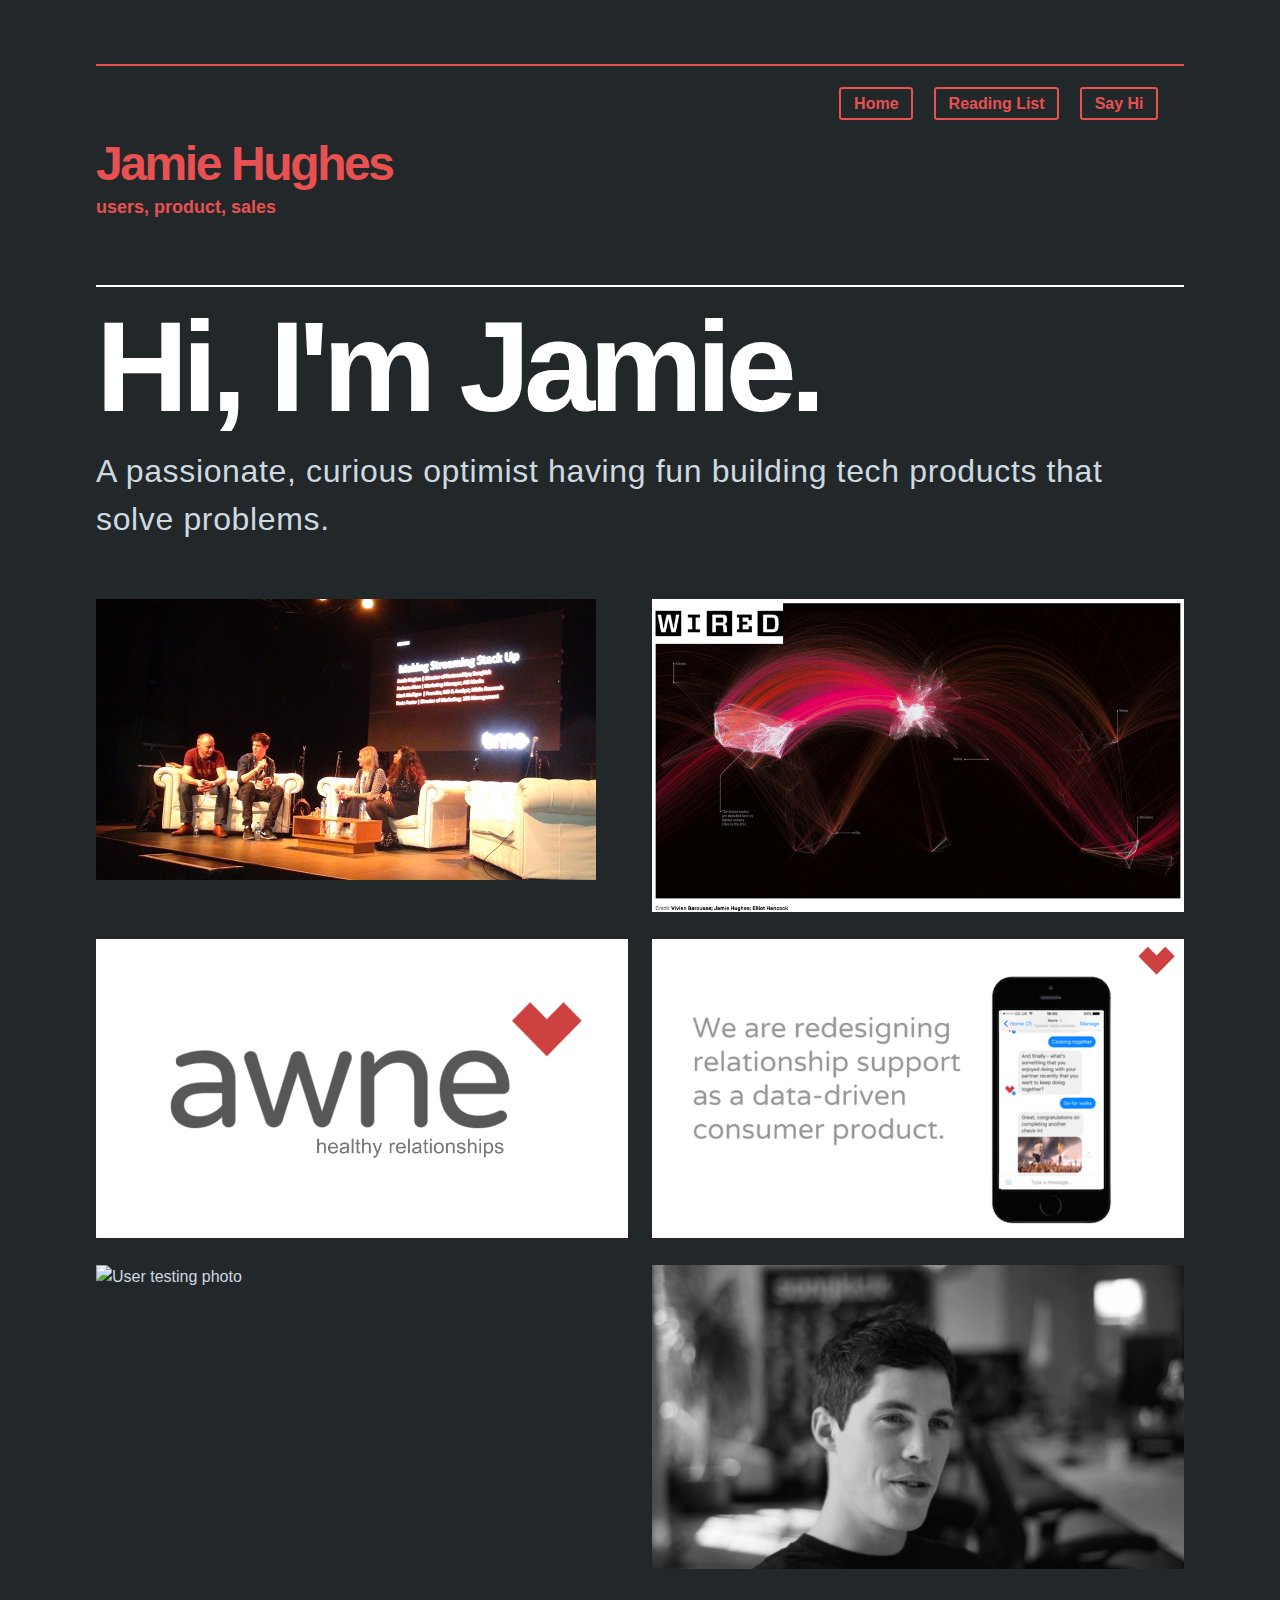
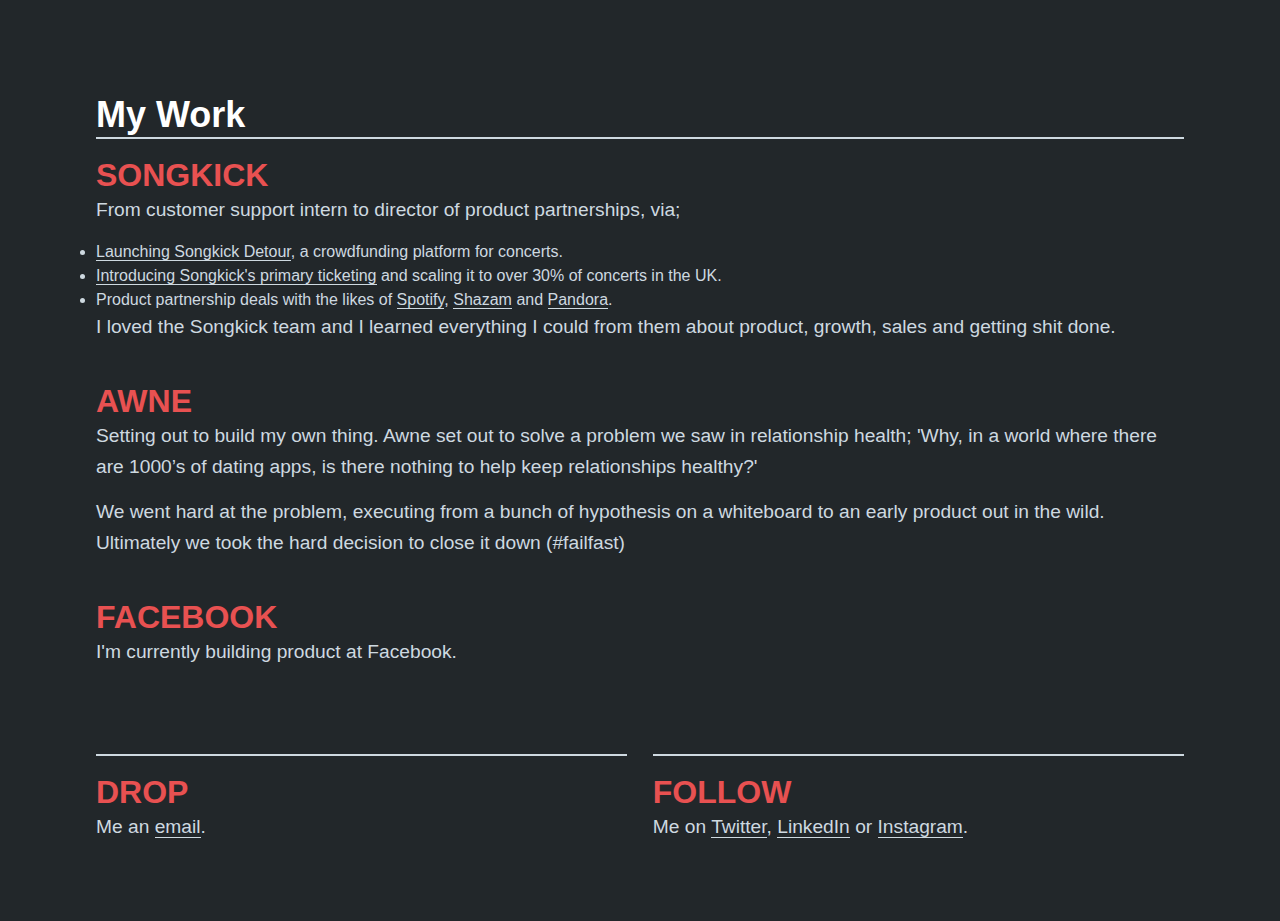
==== commit 6f0d6aad: "updating for mobile" ====
--- a/index.html
+++ b/index.html
@@ -26,7 +26,7 @@
 			
 		<div id="logo-container">
 			<div id="logo"><a href="/">Jamie Hughes</a></div>
-			<div id="subtitle">Users, product, culture and sales</div>
+			<div id="subtitle">users, product, sales</div>
 		</div>
 	</header>
 
--- a/css/main.css
+++ b/css/main.css
@@ -420,7 +420,7 @@
     margin-top: 1em;
     float: right;
     display: block;
-    margin-right: 7.42297%;
+    margin-right: -1.57703%;
     width: 100%;
   }
   header nav:last-child {
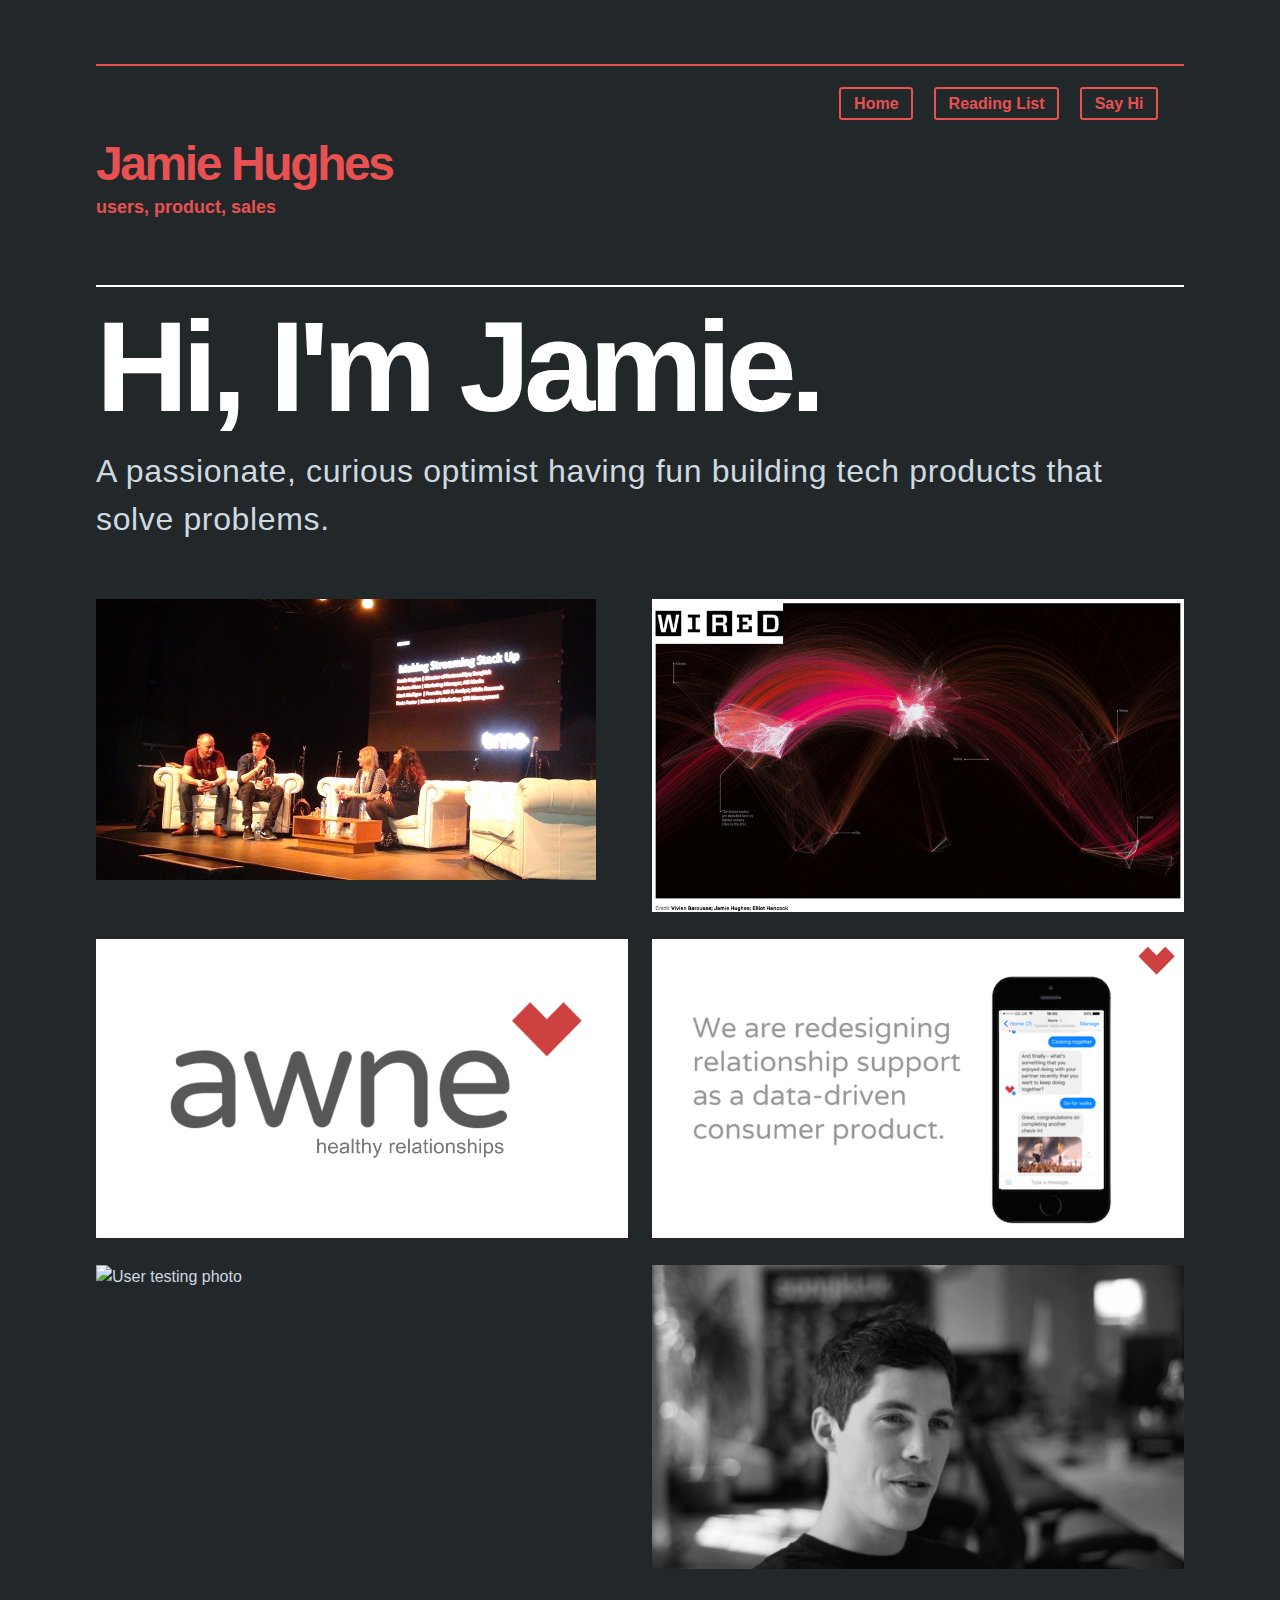
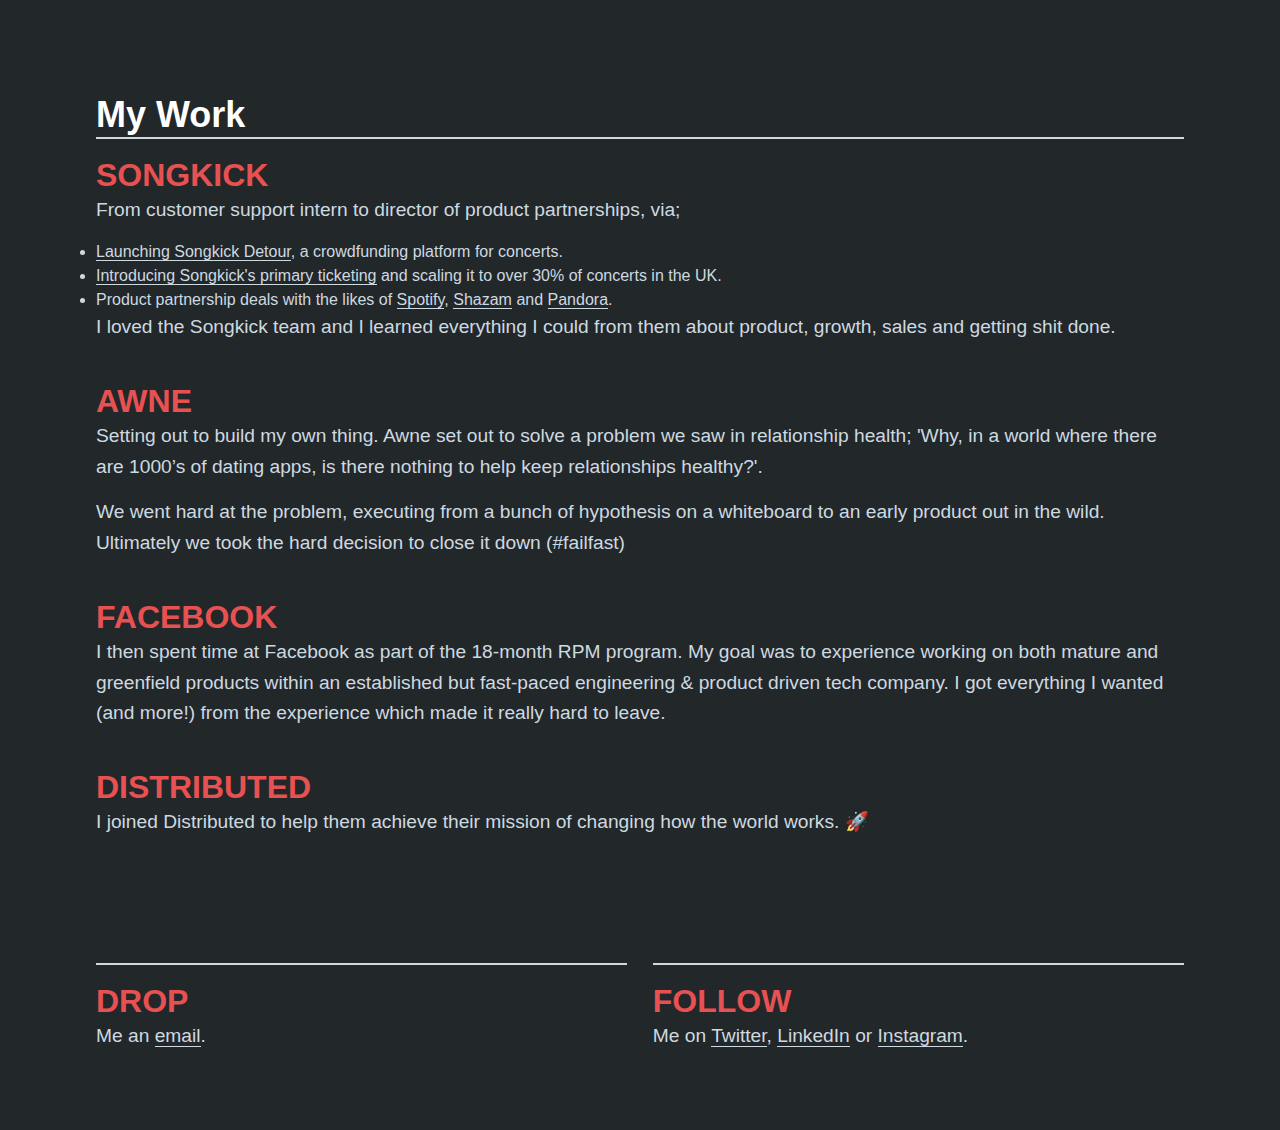
==== commit 11ec70ce: "Updating job descriptions + emoji :)" ====
--- a/index.html
+++ b/index.html
@@ -63,11 +63,16 @@
 				<p> I loved the Songkick team and I learned everything I could from them about product, growth, sales and getting shit done.</p>
 				<br>
 				<h2>Awne</h2>
-				<p> Setting out to build my own thing. Awne set out to solve a problem we saw in relationship health; 'Why, in a world where there are 1000’s of dating apps, is there nothing to help keep relationships healthy?'<br>
+				<p> Setting out to build my own thing. Awne set out to solve a problem we saw in relationship health; 'Why, in a world where there are 1000’s of dating apps, is there nothing to help keep relationships healthy?'.<br>
 				<p>We went hard at the problem, executing from a bunch of hypothesis on a whiteboard to an early product out in the wild. Ultimately we took the hard decision to close it down (#failfast)</p>
 				<br>
 				<h2>Facebook</h2>
-				<p> I'm currently building product at Facebook.</p>
+				<p> I then spent time at Facebook as part of the 18-month RPM program. My goal was to experience working on both mature and greenfield products within an established but fast-paced engineering & product driven tech company. I got everything I wanted (and more!) from the experience which made it really hard to leave.</p>
+				<br>
+				<h2>Distributed</h2>
+				<p> I joined Distributed to help them achieve their mission of changing how the world works. 🚀 <br></p>
+				<br>
+				</p>
 				<br>
 			</div>
 		</section>
--- a/css/main.css
+++ b/css/main.css
@@ -572,7 +572,7 @@
   #content section.row .col-full {
     float: left;
     display: block;
-    margin-right: 7.42297%;
+    margin-right: -1.57703%;
     width: 100%;
   }
   #content section.row .col-full:last-child {
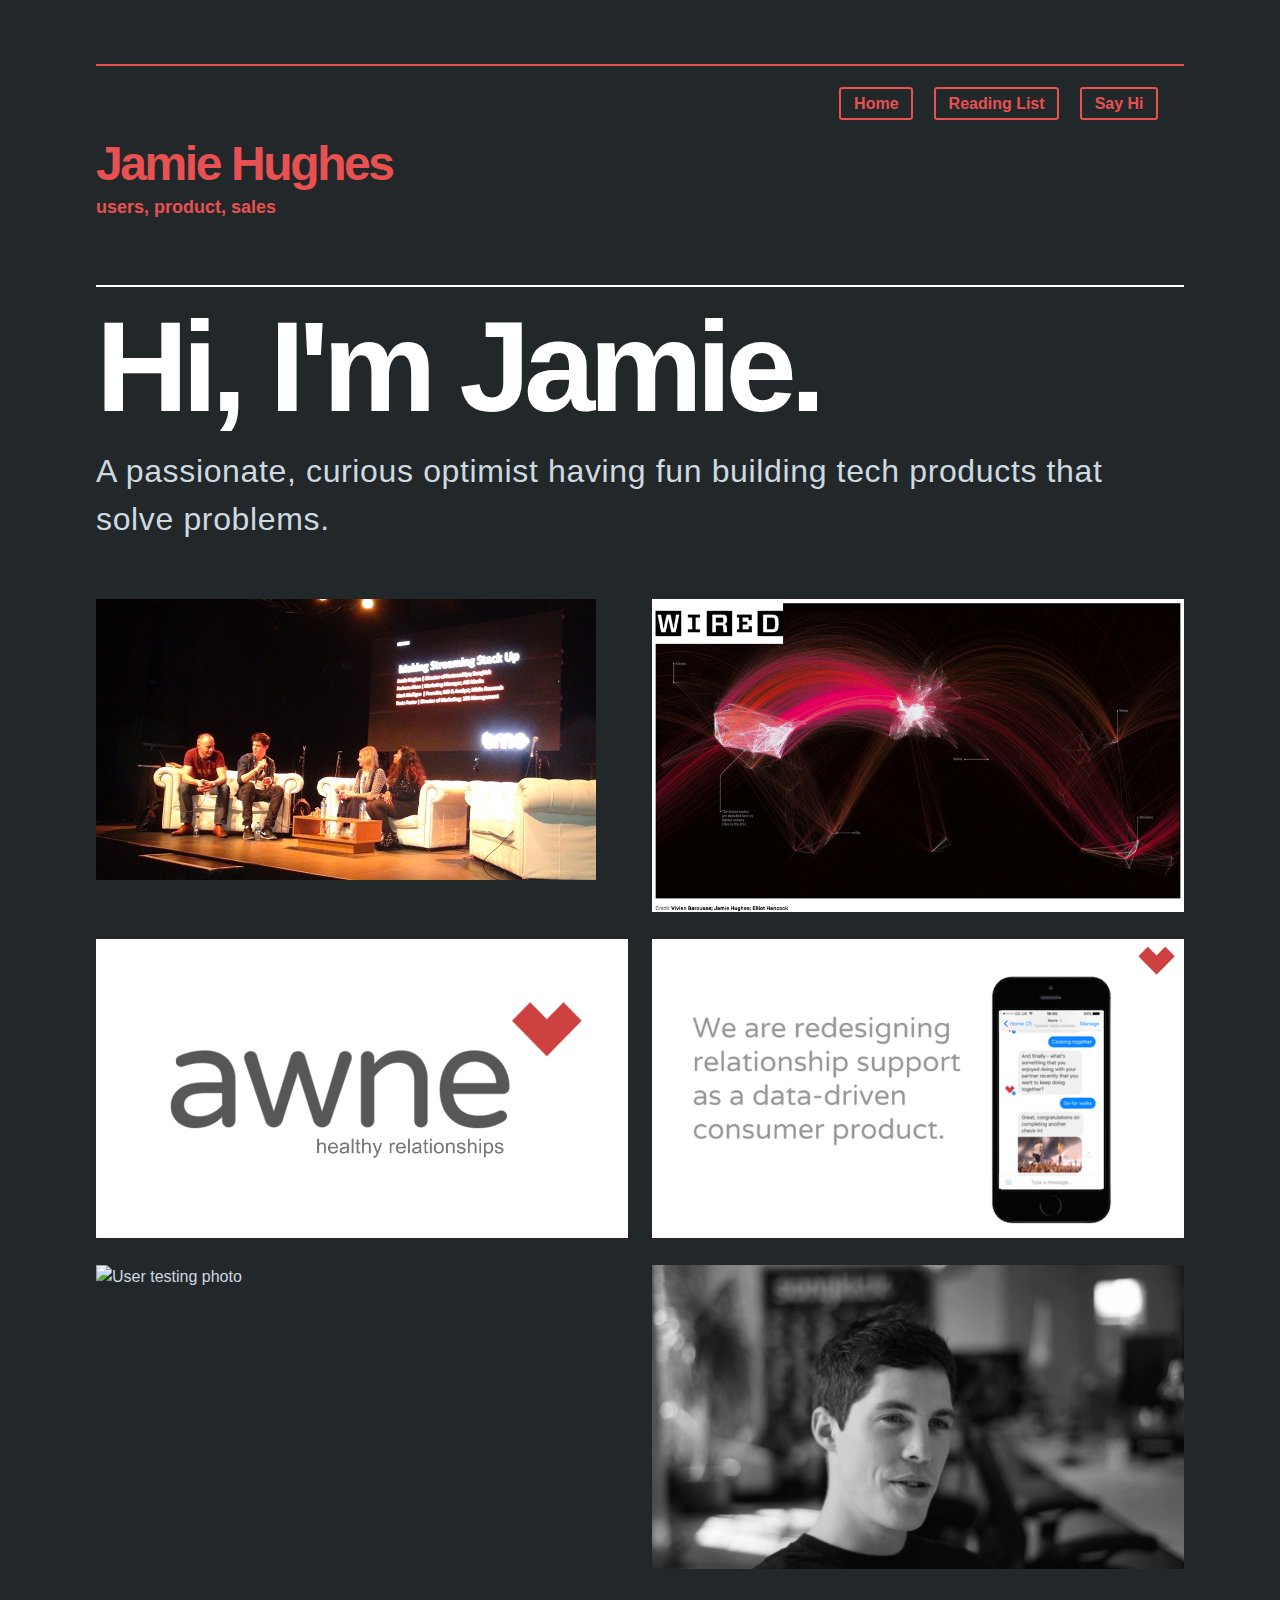
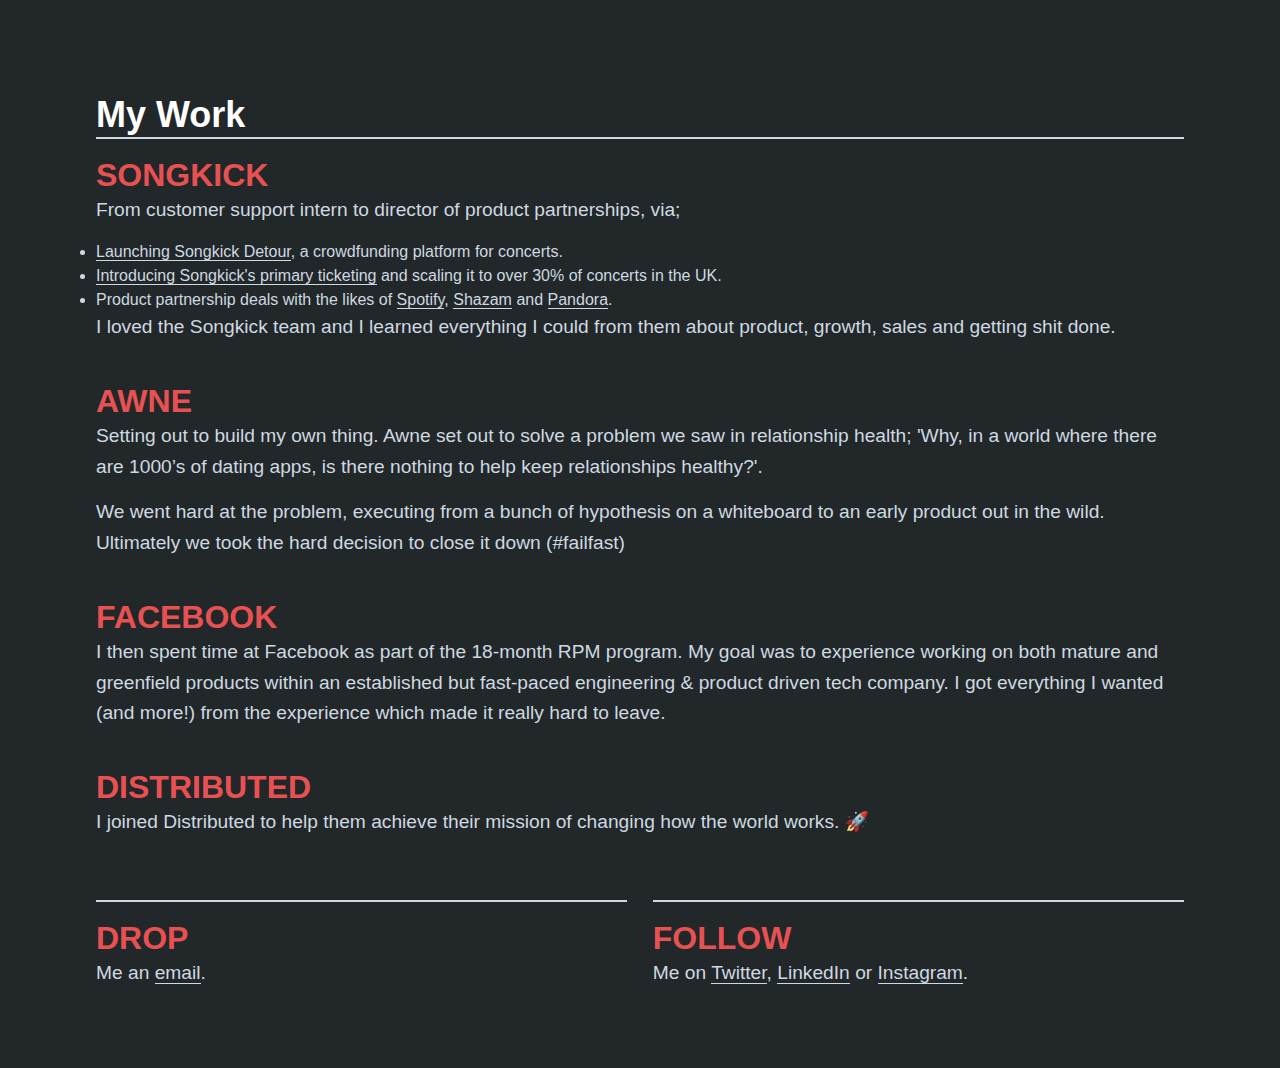
==== commit 4e037e4e: "Let's fix that spacing..." ====
--- a/index.html
+++ b/index.html
@@ -70,10 +70,8 @@
 				<p> I then spent time at Facebook as part of the 18-month RPM program. My goal was to experience working on both mature and greenfield products within an established but fast-paced engineering & product driven tech company. I got everything I wanted (and more!) from the experience which made it really hard to leave.</p>
 				<br>
 				<h2>Distributed</h2>
-				<p> I joined Distributed to help them achieve their mission of changing how the world works. 🚀 <br></p>
-				<br>
+				<p> I joined Distributed to help them achieve their mission of changing how the world works. 🚀 </p>
 				</p>
-				<br>
 			</div>
 		</section>
 		
